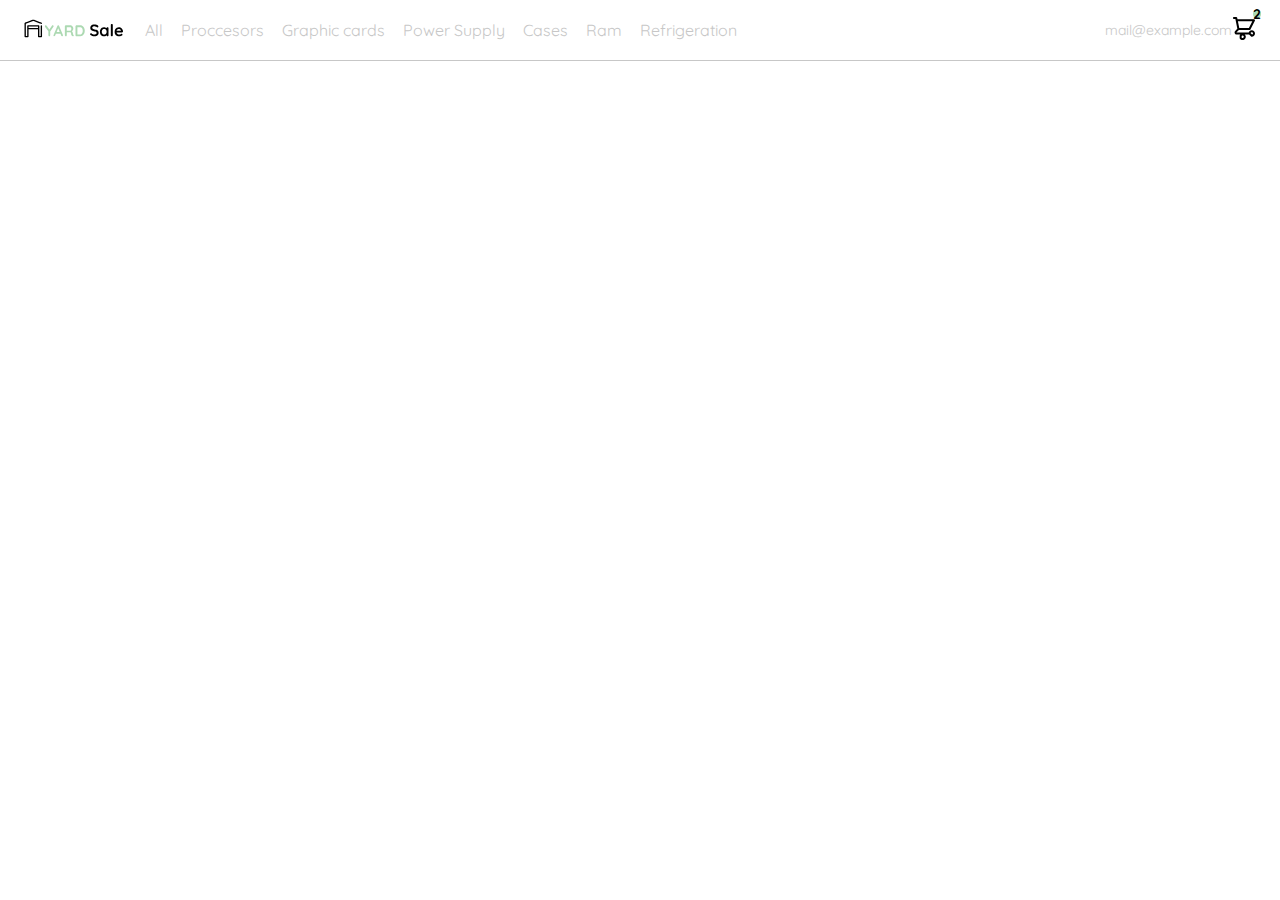
==== index.html @ 6ddd1dcb "primer commit del proyecto con el navbar y el menu desktop desplegable fusionados." ====
<!DOCTYPE html>
<html lang="en">
<head>
    <meta charset="UTF-8">
    <meta http-equiv="X-UA-Compatible" content="IE=edge">
    <meta name="viewport" content="width=device-width, initial-scale=1.0">
    <link rel="preconnect" href="https://fonts.googleapis.com">
    <link rel="preconnect" href="https://fonts.gstatic.com" crossorigin>

    <link href="https://fonts.googleapis.com/css2?family=Quicksand:wght@300;500;700&display=swap" rel="stylesheet">
    <link rel="preconnect" href="https://fonts.googleapis.com">
    <link rel="preconnect" href="https://fonts.gstatic.com" crossorigin>
    <link href="https://fonts.googleapis.com/css2?family=Quicksand:wght@300;500;700&display=swap" rel="stylesheet"> 
    <title>YardSale: tienda online de productos de computación</title>
    <link rel="stylesheet" href="styles.css">
</head>
<body>
    <nav>
        <img src="icons/icon_menu.svg" alt="" class="menu">
        
        <div class="navbar-left">
            <img src="logos/logo_yard_sale.svg" alt="logo" class="logo">
        <ul>
            <li>
                <a href="/">All</a>
            </li>
            <li>
                <a href="/">Proccesors</a>
            </li>
            <li>
                <a href="/">Graphic cards</a>
            </li>
            <li>
                <a href="/">Power Supply</a>
            </li>
            <li>
                <a href="/">Cases</a>
            </li>
            <li>
                <a href="/">Ram</a>
            </li>
            <li>
                <a href="/">Refrigeration</a>
            </li>
        </ul>
        </div>

        <div class="navbar-right">
            <ul>
                <li class="navbar-email">mail@example.com</li>
                <li class="navbar-shopping-cart">
                    <img src="icons/icon_shopping_cart.svg" alt="shopping-cart">
                    <div>2</div>
                </li>

            </ul>
        </div>
        
        <div class="desktop-menu inactive">
            <ul>
                <li>
                    <a href="/" class="title">My orders</a>
                </li>
    
                <li>
                    <a href="/">My account</a>
                </li>
    
                <li>
                    <a href="/" class="title">Sign out</a>
                </li>
            </ul>
        </div>
    </nav>
    <script src="main.js"></script>
</body>
</html>
---- styles.css ----
:root{
    --very-light-pink: #C7C7C7;
    --text-input-field:#F7F7F7;
    --hospital-green:#ACD9B2;
    --white:#FFFFFF;
    --black:#000000;
    --smallfont:14px;
    --mediumfont:16px;
    --largefont:18px;
}


body{
    margin: 0;
    font-family: 'Quicksand', sans-serif;
}
.menu{
    display: none;
}
.logo{
    width: 100px;
}
.navbar-left ul, .navbar-right ul{
    list-style: none;
    padding: 0;
    margin: 0;
    display: flex;
    align-items: center;
    height: 60px;
}
nav{
    display: flex;
    justify-content: space-between;
    padding: 0 24px;
    border-bottom: 1px solid var(--very-light-pink);
}
.navbar-left{
    display: flex;
}
.navbar-left ul{
    margin-left: 12px;
}
.navbar-left ul li a, .navbar-right ul li a{
    text-decoration: none;
    color: var(--very-light-pink);
    border: 1px solid var(--white);
    padding: 8px;
    border-radius: 8px;
}
.navbar-left ul li a:hover, .navbar-right ul li a:hover{
    text-decoration: none;
    color: var(--very-light-pink);
    border: 1px solid var(--hospital-green);
    color: var(--hospital-green);
}
.navbar-email{
    color: var(--very-light-pink);
    font-size: var(--smallfont);
    cursor: pointer;
}
.navbar-shopping-cart{
    position: relative;
}
.navbar-shopping-cart div{
    width: 8px;
    height: 8px;
    background-color: var(--hospital-green);
    border-radius: 50%;
    font-size: var(--smallfont);
    font-weight: bold;
    position: absolute;
    top: -6px;
    right: -5px;
    display: flex;
    justify-content: center;
    align-items: center;
}


.inactive{
    display: none;
}

.desktop-menu{
    position: absolute;
    top: 60px;
    right: 40px;
    background: var(--white);
    width: 100px;
    height: auto;
    border: 1px solid var(--very-light-pink);
    border-radius: 6px;
    padding: 20px 20px 0px 20px;
    }
.desktop-menu ul{
    list-style: none;
    padding: 0;
    margin: 0;
}
.desktop-menu ul li{
    text-align: end;
    
}
.desktop-menu ul li:nth-child(1){
    font-weight: bold;   
}
.desktop-menu ul li:nth-child(2){
    font-weight: bold;   
}
.desktop-menu ul li:last-child{
    padding-top: 20px;
    border-top: 1px solid var(--very-light-pink);
}
.desktop-menu ul li:last-child a{
    color: var(--hospital-green);
    font-size: var(--smallfont);
}
.desktop-menu ul li a{
    color: var(--black);
    text-decoration: none;
    margin-bottom: 20px;
    display: inline-block;
}


@media (max-width:640px){
    .menu{
        display: block;
    }
    .navbar-left ul{
        display: none;
    }
    .navbar-email{
        display: none;
    }
}
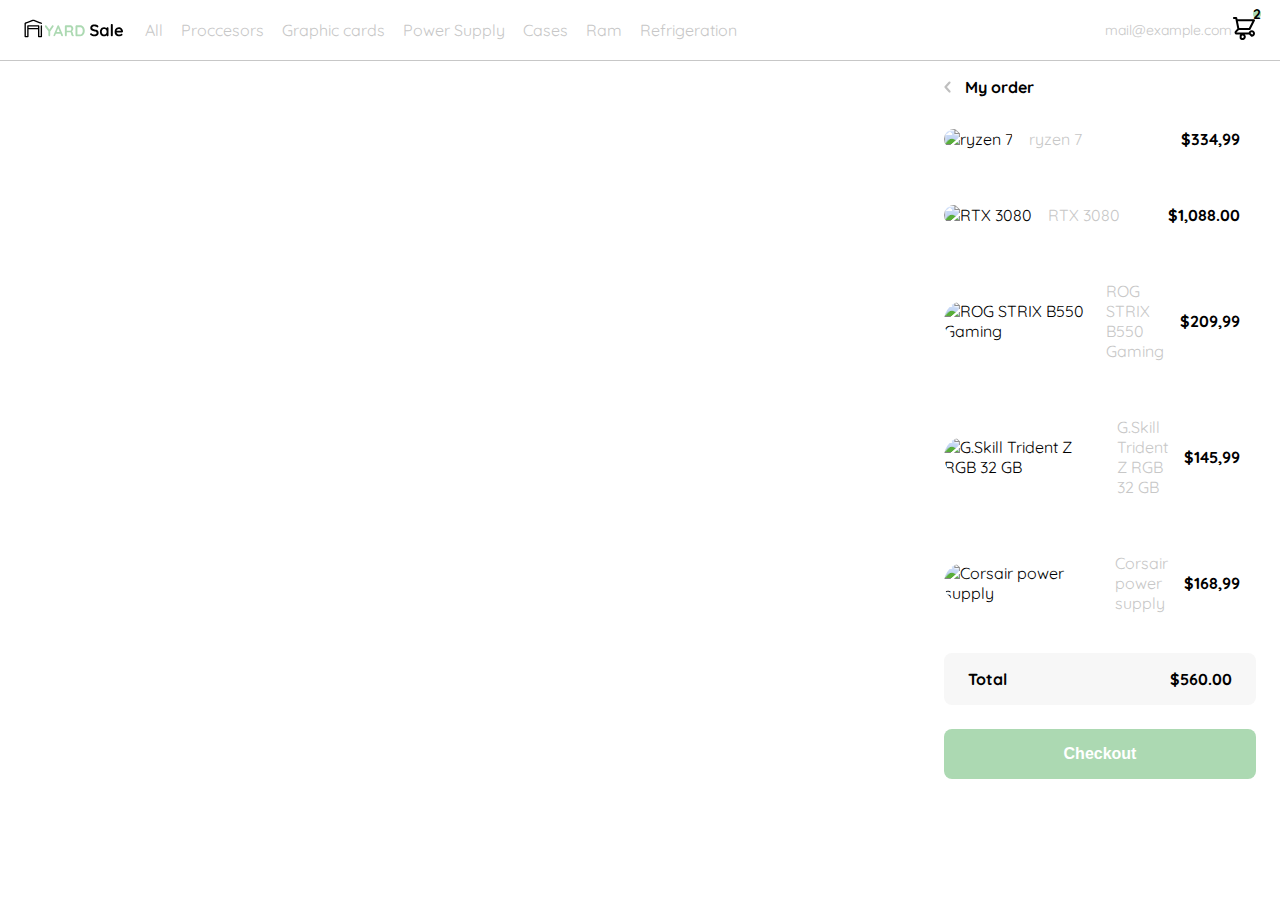
==== commit dd1ac4f0: "Tercer commit que incluye el menú de categorías y el menu del carrito de compras funcionando correct" ====
--- a/index.html
+++ b/index.html
@@ -1,5 +1,6 @@
 <!DOCTYPE html>
 <html lang="en">
+
 <head>
     <meta charset="UTF-8">
     <meta http-equiv="X-UA-Compatible" content="IE=edge">
@@ -10,39 +11,91 @@
     <link href="https://fonts.googleapis.com/css2?family=Quicksand:wght@300;500;700&display=swap" rel="stylesheet">
     <link rel="preconnect" href="https://fonts.googleapis.com">
     <link rel="preconnect" href="https://fonts.gstatic.com" crossorigin>
-    <link href="https://fonts.googleapis.com/css2?family=Quicksand:wght@300;500;700&display=swap" rel="stylesheet"> 
+    <link href="https://fonts.googleapis.com/css2?family=Quicksand:wght@300;500;700&display=swap" rel="stylesheet">
     <title>YardSale: tienda online de productos de computación</title>
     <link rel="stylesheet" href="styles.css">
 </head>
+
 <body>
     <nav>
         <img src="icons/icon_menu.svg" alt="" class="menu">
-        
+        <div class="mobile-menu containerInactive">
+            <ul>
+                <li>
+                    <a class="tituloCategoria" href="/">CATEGORIES</a>
+                </li>
+                <li>
+                    <a href="/">Proccessors</a>
+                </li>
+                <li>
+                    <a href="/">Pc Power Supply</a>
+                </li>
+                <li>
+                    <a href="/">Graphic Cards</a>
+                </li>
+                <li>
+                    <a href="/">Liquid Refrigeration</a>
+                </li>
+                <li>
+                    <a href="/">PC Cases</a>
+                </li>
+                <li>
+                    <a href="/">RAM Memory</a>
+                </li>
+                <li>
+                    <a href="/">SSD</a>
+                </li>
+                <li>
+                    <a href="/">HDD</a>
+                </li>
+
+            </ul>
+
+            <ul>
+                <li>
+                    <a href="/">My orders</a>
+                </li>
+                <li>
+                    <a href="/">My account</a>
+                </li>
+            </ul>
+
+            <ul>
+                <li>
+                    <a href="" class="email">mail@example.com</a>
+                </li>
+                <li>
+                    <a href="" class="sign-out">Sign out</a>
+                </li>
+            </ul>
+        </div>
+
+
         <div class="navbar-left">
             <img src="logos/logo_yard_sale.svg" alt="logo" class="logo">
-        <ul>
-            <li>
-                <a href="/">All</a>
-            </li>
-            <li>
-                <a href="/">Proccesors</a>
-            </li>
-            <li>
-                <a href="/">Graphic cards</a>
-            </li>
-            <li>
-                <a href="/">Power Supply</a>
-            </li>
-            <li>
-                <a href="/">Cases</a>
-            </li>
-            <li>
-                <a href="/">Ram</a>
-            </li>
-            <li>
-                <a href="/">Refrigeration</a>
-            </li>
-        </ul>
+            <ul>
+                <li>
+                    <a href="/">All</a>
+                </li>
+                <li>
+                    <a href="/">Proccesors</a>
+                </li>
+                <li>
+                    <a href="/">Graphic cards</a>
+                </li>
+                <li>
+                    <a href="/">Power Supply</a>
+                </li>
+                <li>
+                    <a href="/">Cases</a>
+                </li>
+                <li>
+                    <a href="/">Ram</a>
+                </li>
+                <li>
+                    <a href="/">Refrigeration</a>
+                </li>
+            </ul>
         </div>
 
         <div class="navbar-right">
@@ -55,23 +108,93 @@
 
             </ul>
         </div>
-        
+
         <div class="desktop-menu inactive">
             <ul>
                 <li>
                     <a href="/" class="title">My orders</a>
                 </li>
-    
+
                 <li>
                     <a href="/">My account</a>
                 </li>
-    
+
                 <li>
                     <a href="/" class="title">Sign out</a>
                 </li>
             </ul>
         </div>
     </nav>
+
+    <aside class="product-detail">
+        <div class="title-container">
+            <img src="./icons/flechita.svg" alt="arrow">
+            <p class="title">My order</p>
+        </div>
+
+        <div class="my-order-content">
+            <div class="shopping-cart">
+                <figure>
+                    <img src="https://m.media-amazon.com/images/I/61DYLoyNRWL._AC_SX679_.jpg" alt="ryzen 7">
+                </figure>
+                <p>ryzen 7</p>
+                <p>$334,99</p>
+            </div>
+
+
+            <div class="shopping-cart">
+                <figure>
+                    <img src="https://m.media-amazon.com/images/I/81itlzbyzIL._AC_SX679_.jpg" alt="RTX 3080">
+                </figure>
+                <p>RTX 3080</p>
+                <p>$1,088.00</p>
+            </div>
+
+
+            <div class="shopping-cart">
+                <figure>
+                    <img src="https://m.media-amazon.com/images/I/81x069mwcbL._AC_SX679_.jpg"
+                        alt="ROG STRIX B550 Gaming">
+                </figure>
+                <p>ROG STRIX B550 Gaming</p>
+                <p>$209,99</p>
+            </div>
+
+
+            <div class="shopping-cart">
+                <figure>
+                    <img src="https://m.media-amazon.com/images/I/61l4EStxhnL._AC_SX679_PIbundle-2,TopRight,0,0_SH20_.jpg"
+                        alt="G.Skill Trident Z RGB 32 GB">
+                </figure>
+                <p>G.Skill Trident Z RGB 32 GB</p>
+                <p>$145,99</p>
+            </div>
+
+
+            <div class="shopping-cart">
+                <figure>
+                    <img src="https://m.media-amazon.com/images/I/710giQRHyQS._AC_SX679_.jpg"
+                        alt="Corsair power supply">
+                </figure>
+                <p>Corsair power supply</p>
+                <p>$168,99</p>
+            </div>
+
+            <div class="order">
+                <p>
+                    <span>Total</span>
+                </p>
+                <p>$560.00</p>
+            </div>
+
+            <button class="primary-button">
+                Checkout
+            </button>
+        </div>
+        </div>
+    </aside>
+
     <script src="main.js"></script>
 </body>
+
 </html>--- a/styles.css
+++ b/styles.css
@@ -1,26 +1,38 @@
-:root{
+/* Variables que se utilizan para decorar toda la página web */
+:root {
     --very-light-pink: #C7C7C7;
-    --text-input-field:#F7F7F7;
-    --hospital-green:#ACD9B2;
-    --white:#FFFFFF;
-    --black:#000000;
-    --smallfont:14px;
-    --mediumfont:16px;
-    --largefont:18px;
-}
-
-
-body{
+    --text-input-field: #F7F7F7;
+    --hospital-green: #ACD9B2;
+    --white: #FFFFFF;
+    --black: #000000;
+    --smallfont: 14px;
+    --mediumfont: 16px;
+    --largefont: 18px;
+}
+
+
+body {
     margin: 0;
     font-family: 'Quicksand', sans-serif;
 }
-.menu{
+
+
+/* por defecto para la versión desktop se elimina la visualización del icono
+de las líneas que despliega el menu de las categorias en mobile */
+.menu {
     display: none;
 }
-.logo{
+
+/* Se modifica el ancho del logo de YardSale de la página. */
+
+.logo {
     width: 100px;
 }
-.navbar-left ul, .navbar-right ul{
+
+/* Estilos aplicados sobre la listas de categorias */
+
+.navbar-left ul,
+.navbar-right ul {
     list-style: none;
     padding: 0;
     margin: 0;
@@ -28,40 +40,55 @@
     align-items: center;
     height: 60px;
 }
-nav{
+
+/* Estilos de la barra de navegación */
+nav {
     display: flex;
     justify-content: space-between;
     padding: 0 24px;
     border-bottom: 1px solid var(--very-light-pink);
 }
-.navbar-left{
-    display: flex;
-}
-.navbar-left ul{
+
+/* Estilo aplicado a la parte izquierda del menu en flex */
+.navbar-left {
+    display: flex;
+}
+
+/* Margen aplicado al navbar en su parte izquierda */
+.navbar-left ul {
     margin-left: 12px;
 }
-.navbar-left ul li a, .navbar-right ul li a{
+
+/* Estilos aplicados a cada una de las posibles categorias */
+
+.navbar-left ul li a,
+.navbar-right ul li a {
     text-decoration: none;
     color: var(--very-light-pink);
     border: 1px solid var(--white);
     padding: 8px;
     border-radius: 8px;
 }
-.navbar-left ul li a:hover, .navbar-right ul li a:hover{
+
+.navbar-left ul li a:hover,
+.navbar-right ul li a:hover {
     text-decoration: none;
     color: var(--very-light-pink);
     border: 1px solid var(--hospital-green);
     color: var(--hospital-green);
 }
-.navbar-email{
+
+.navbar-email {
     color: var(--very-light-pink);
     font-size: var(--smallfont);
     cursor: pointer;
 }
-.navbar-shopping-cart{
+
+.navbar-shopping-cart {
     position: relative;
 }
-.navbar-shopping-cart div{
+
+.navbar-shopping-cart div {
     width: 8px;
     height: 8px;
     background-color: var(--hospital-green);
@@ -77,11 +104,11 @@
 }
 
 
-.inactive{
+.inactive {
     display: none;
 }
 
-.desktop-menu{
+.desktop-menu {
     position: absolute;
     top: 60px;
     right: 40px;
@@ -91,46 +118,222 @@
     border: 1px solid var(--very-light-pink);
     border-radius: 6px;
     padding: 20px 20px 0px 20px;
-    }
-.desktop-menu ul{
+}
+
+.desktop-menu ul {
     list-style: none;
     padding: 0;
     margin: 0;
 }
-.desktop-menu ul li{
+
+.desktop-menu ul li {
     text-align: end;
-    
-}
-.desktop-menu ul li:nth-child(1){
-    font-weight: bold;   
-}
-.desktop-menu ul li:nth-child(2){
-    font-weight: bold;   
-}
-.desktop-menu ul li:last-child{
+
+}
+
+.desktop-menu ul li:nth-child(1) {
+    font-weight: bold;
+}
+
+.desktop-menu ul li:nth-child(2) {
+    font-weight: bold;
+}
+
+.desktop-menu ul li:last-child {
     padding-top: 20px;
     border-top: 1px solid var(--very-light-pink);
 }
-.desktop-menu ul li:last-child a{
+
+.desktop-menu ul li:last-child a {
     color: var(--hospital-green);
     font-size: var(--smallfont);
 }
-.desktop-menu ul li a{
+
+.desktop-menu ul li a {
     color: var(--black);
     text-decoration: none;
     margin-bottom: 20px;
     display: inline-block;
 }
 
-
-@media (max-width:640px){
-    .menu{
+.containerInactive {
+    display: none;
+}
+
+.mobile-menu {
+    background: var(--white);
+    position: absolute;
+    top: 50px;
+    padding-left: 0px;
+    padding-right: 10px
+}
+
+.mobile-menu ul {
+
+    list-style: none;
+    padding: 0;
+    margin: 24px 0 0;
+}
+
+.mobile-menu ul:nth-child(1) {
+    border-bottom: 1px solid var(--very-light-pink);
+}
+
+.mobile-menu ul li {
+    margin-bottom: 24px;
+}
+
+.mobile-menu a {
+    text-decoration: none;
+    color: var(--black);
+    font-weight: bold;
+
+}
+
+.tituloCategoria {
+    color: red !important;
+}
+
+.mobile-menu .email {
+    font-size: var(--smallfont);
+    font-weight: 300;
+
+}
+
+.sign-out {
+    color: var(--hospital-green) !important;
+    font-size: var(--smallfont);
+}
+
+.mobile-menu ul:nth-child(2) {
+    margin-bottom: 50px;
+}
+
+.mobile-menu ul:nth-child(3) li:nth-child(1) {
+    margin-bottom: 0px;
+}
+
+/* Aside (product detail) */
+
+.product-detail {
+    background: var(--white);
+    width: 360px;
+    box-sizing: border-box;
+    position: absolute;
+    right: 0;
+    padding-top: 0px;
+    padding-bottom: 30px;
+    padding-left: 24px;
+    padding-right: 24px;
+}
+
+.title-container {
+    display: flex;
+}
+
+.title-container img {
+    transform: rotate(180deg);
+    margin-right: 14px;
+}
+
+.title {
+    font-size: var(--lg);
+    font-weight: bold;
+}
+
+.order {
+    display: grid;
+    grid-template-columns: auto 1fr;
+    gap: 16px;
+    align-items: center;
+    background-color: var(--text-input-field);
+    margin-bottom: 24px;
+    border-radius: 8px;
+    padding: 0 24px;
+}
+
+.order p:nth-child(1) {
+    display: flex;
+    flex-direction: column;
+}
+
+.order p span:nth-child(1) {
+    font-size: var(--md);
+    font-weight: bold;
+}
+
+.order p:nth-child(2) {
+    text-align: end;
+    font-weight: bold;
+}
+
+.shopping-cart {
+    display: grid;
+    grid-template-columns: auto 1fr auto auto;
+    gap: 16px;
+    margin-bottom: 24px;
+    align-items: center;
+}
+
+.shopping-cart figure {
+    margin: 0;
+}
+
+.shopping-cart figure img {
+    width: 70px;
+    height: 70px;
+    border-radius: 20px;
+    object-fit: cover;
+}
+
+.shopping-cart p:nth-child(2) {
+    color: var(--very-light-pink);
+}
+
+.shopping-cart p:nth-child(3) {
+    font-size: var(--md);
+    font-weight: bold;
+}
+
+.primary-button {
+    background-color: var(--hospital-green);
+    border-radius: 8px;
+    border: none;
+    color: var(--white);
+    width: 100%;
+    cursor: pointer;
+    font-size: var(--md);
+    font-weight: bold;
+    height: 50px;
+}
+
+@media (max-width: 640px) {
+    .product-detail {
+        width: 100%;
+    }
+}
+
+@media (max-width:793px) {
+    .menu {
         display: block;
     }
-    .navbar-left ul{
+
+    .navbar-left ul {
         display: none;
     }
-    .navbar-email{
+
+    .navbar-email {
         display: none;
     }
+
+    .desktop-menu {
+        display: none;
+    }
+
+}
+
+@media (min-width:794px) {
+    .mobile-menu {
+        display: none;
+    }
 }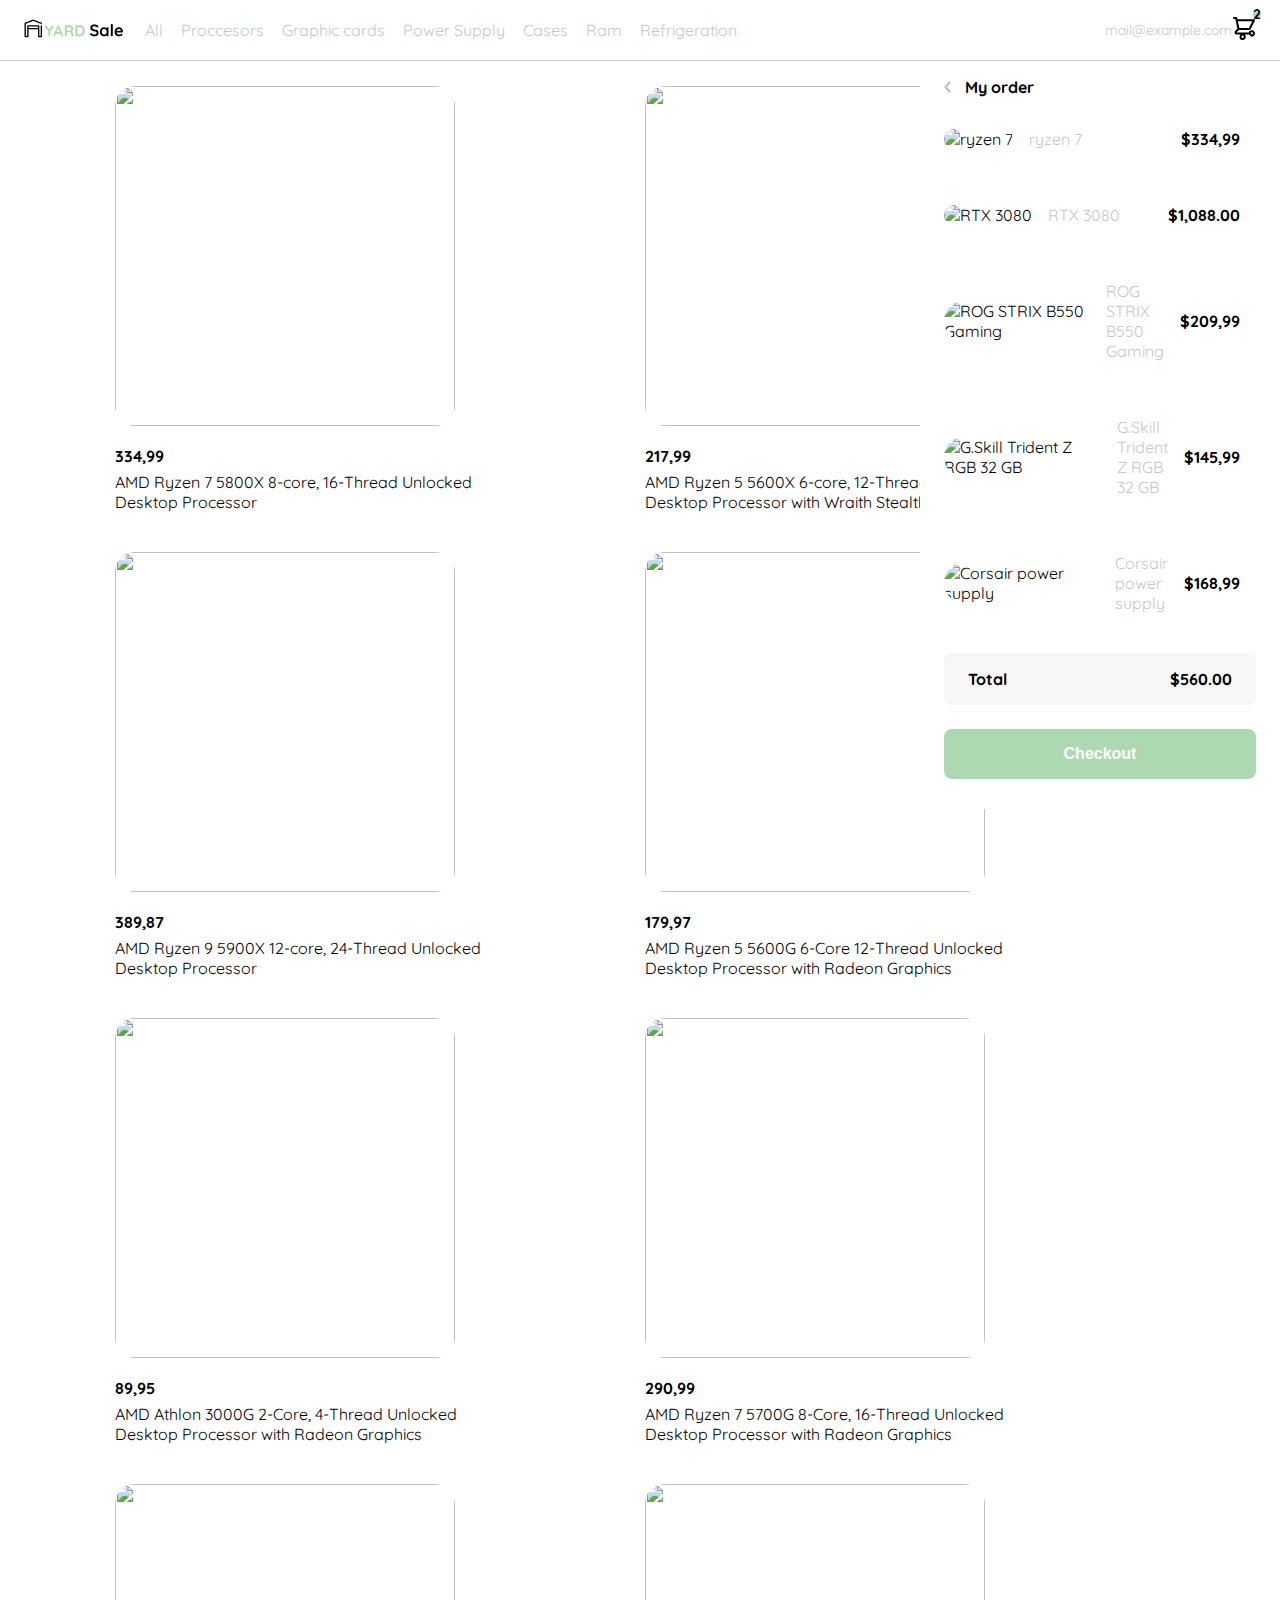
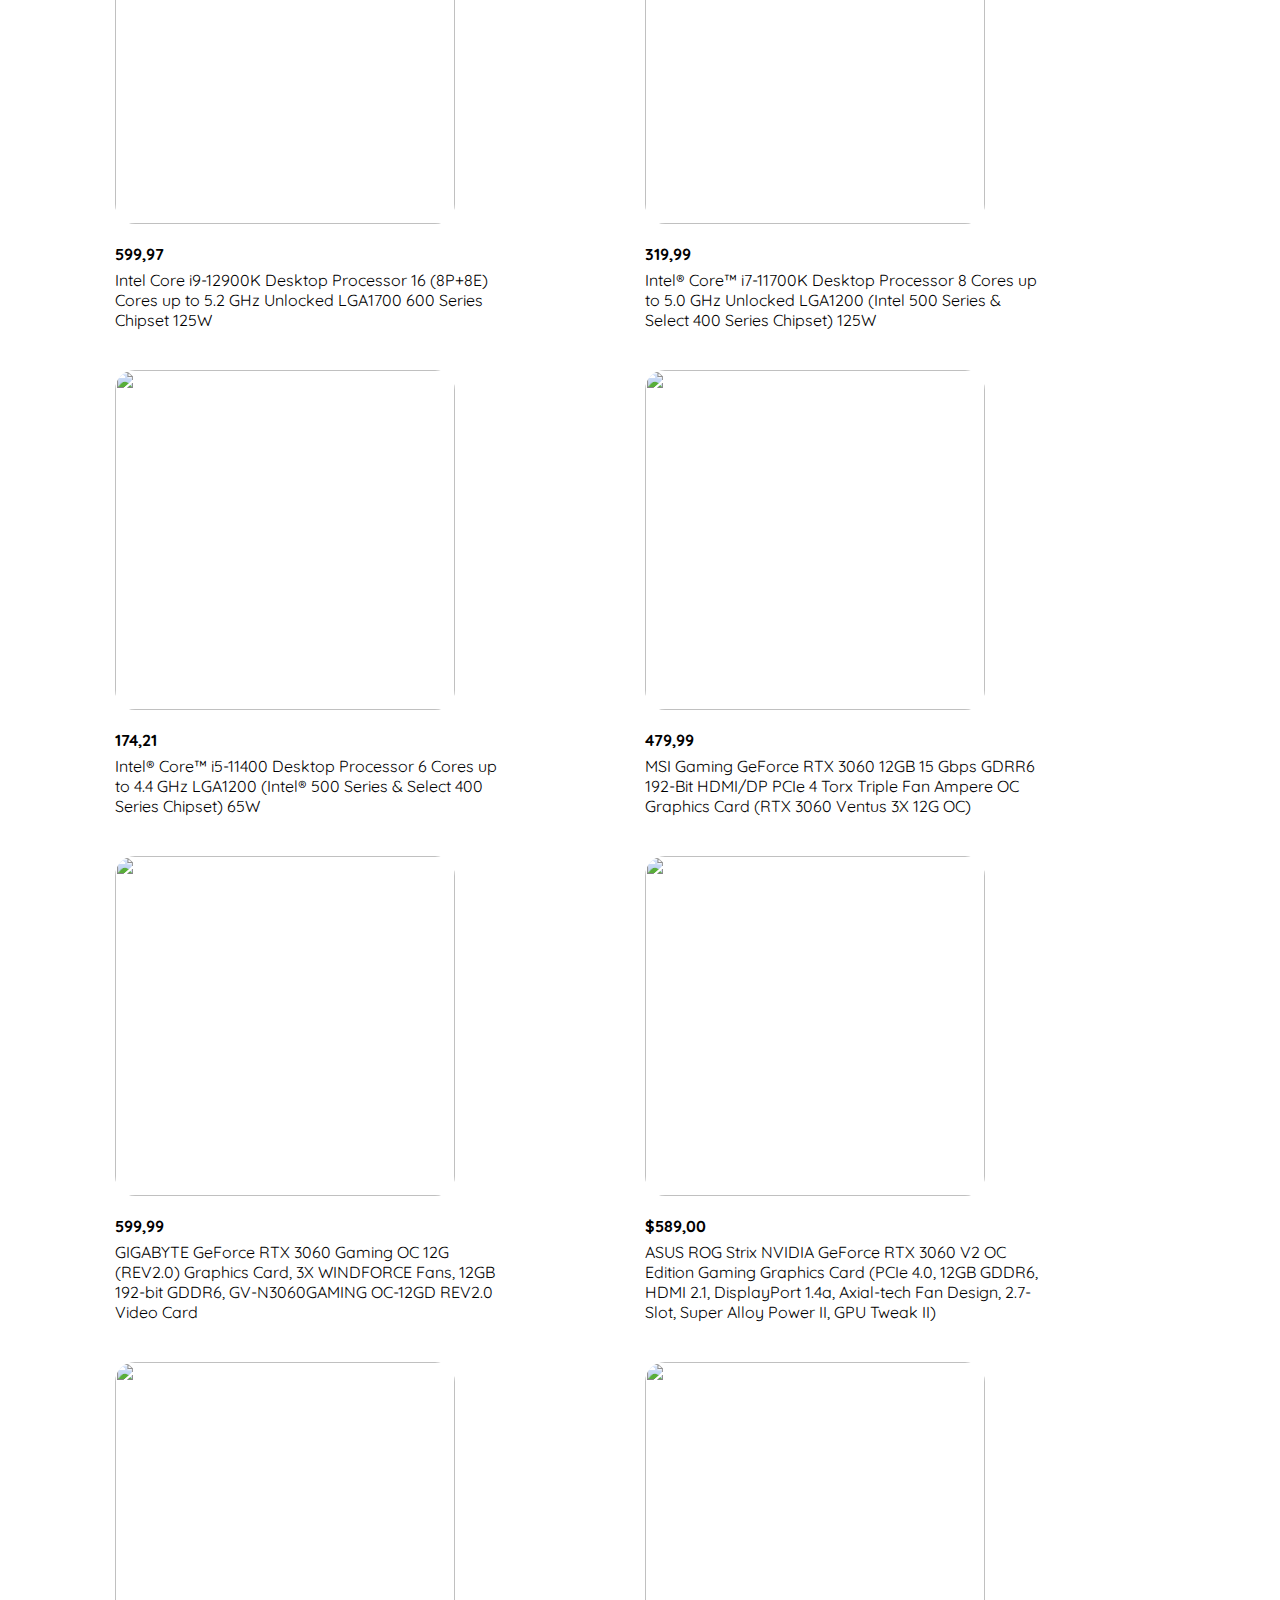
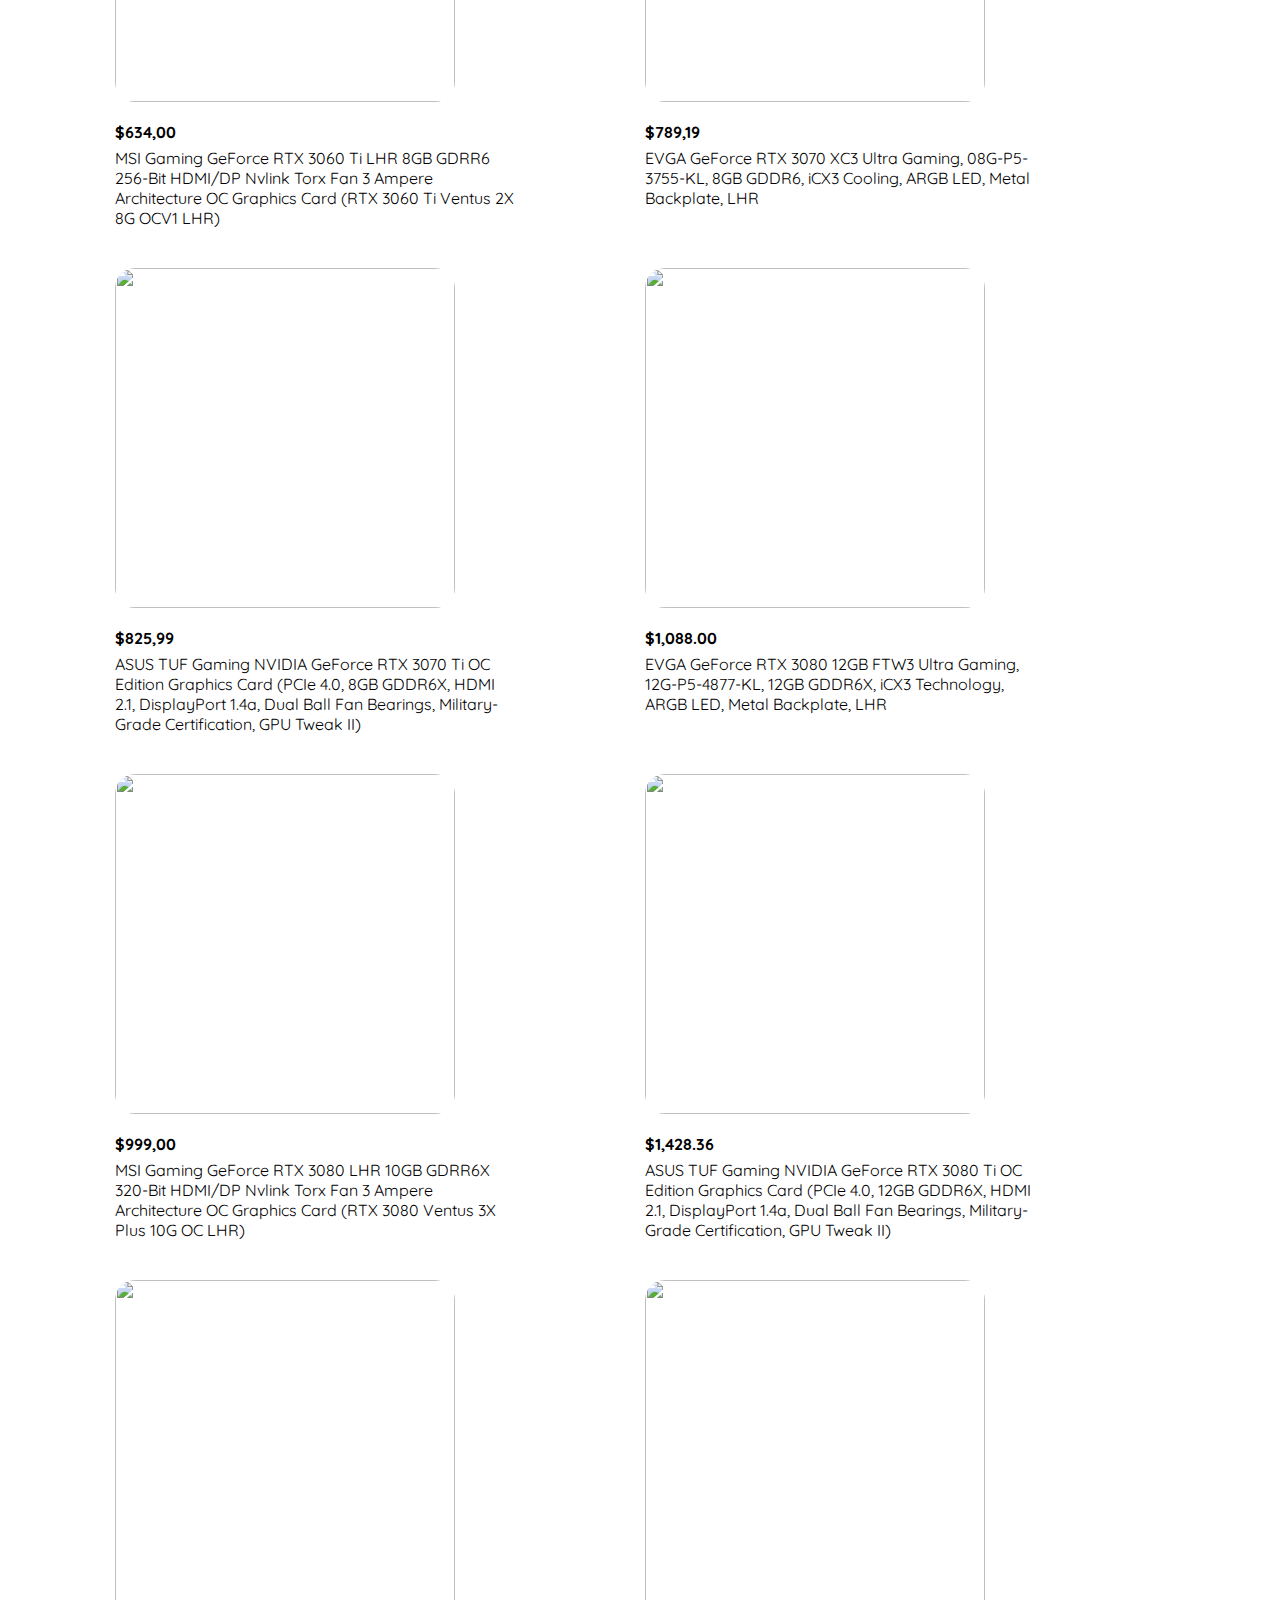
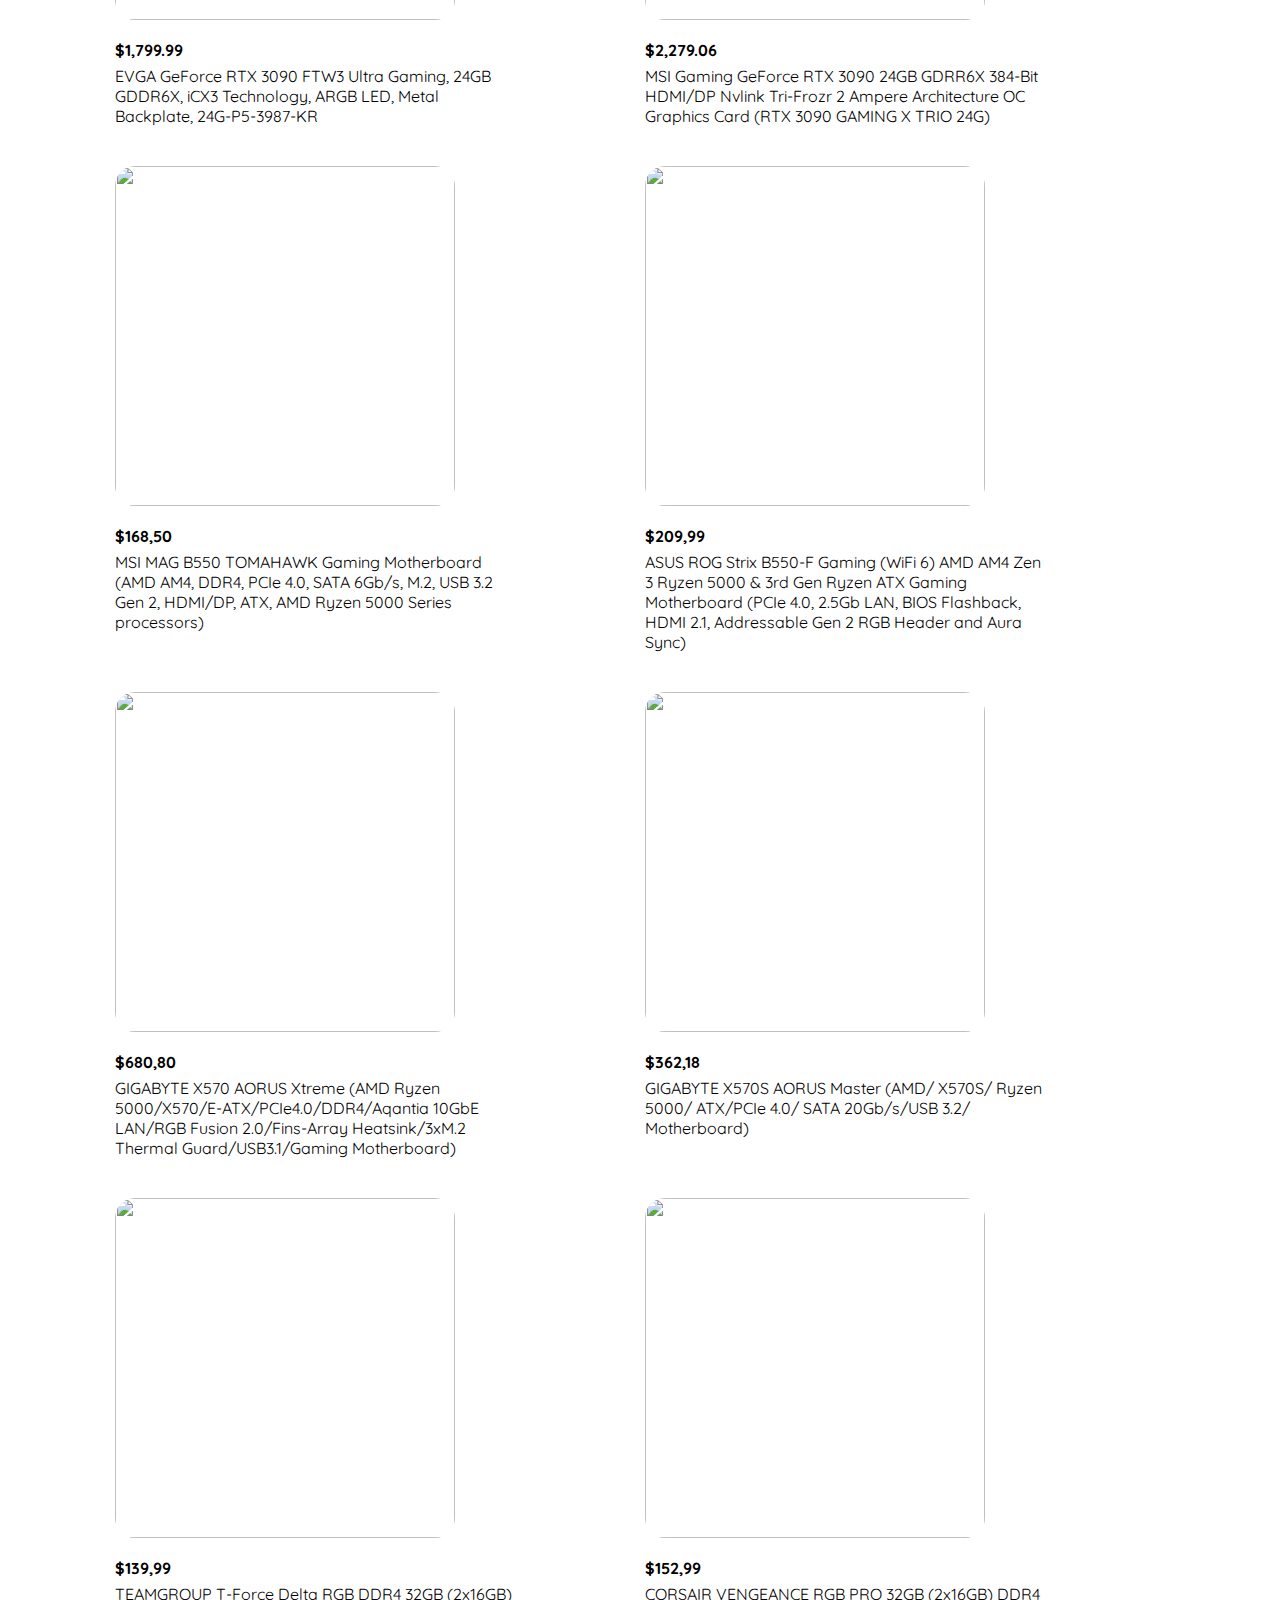
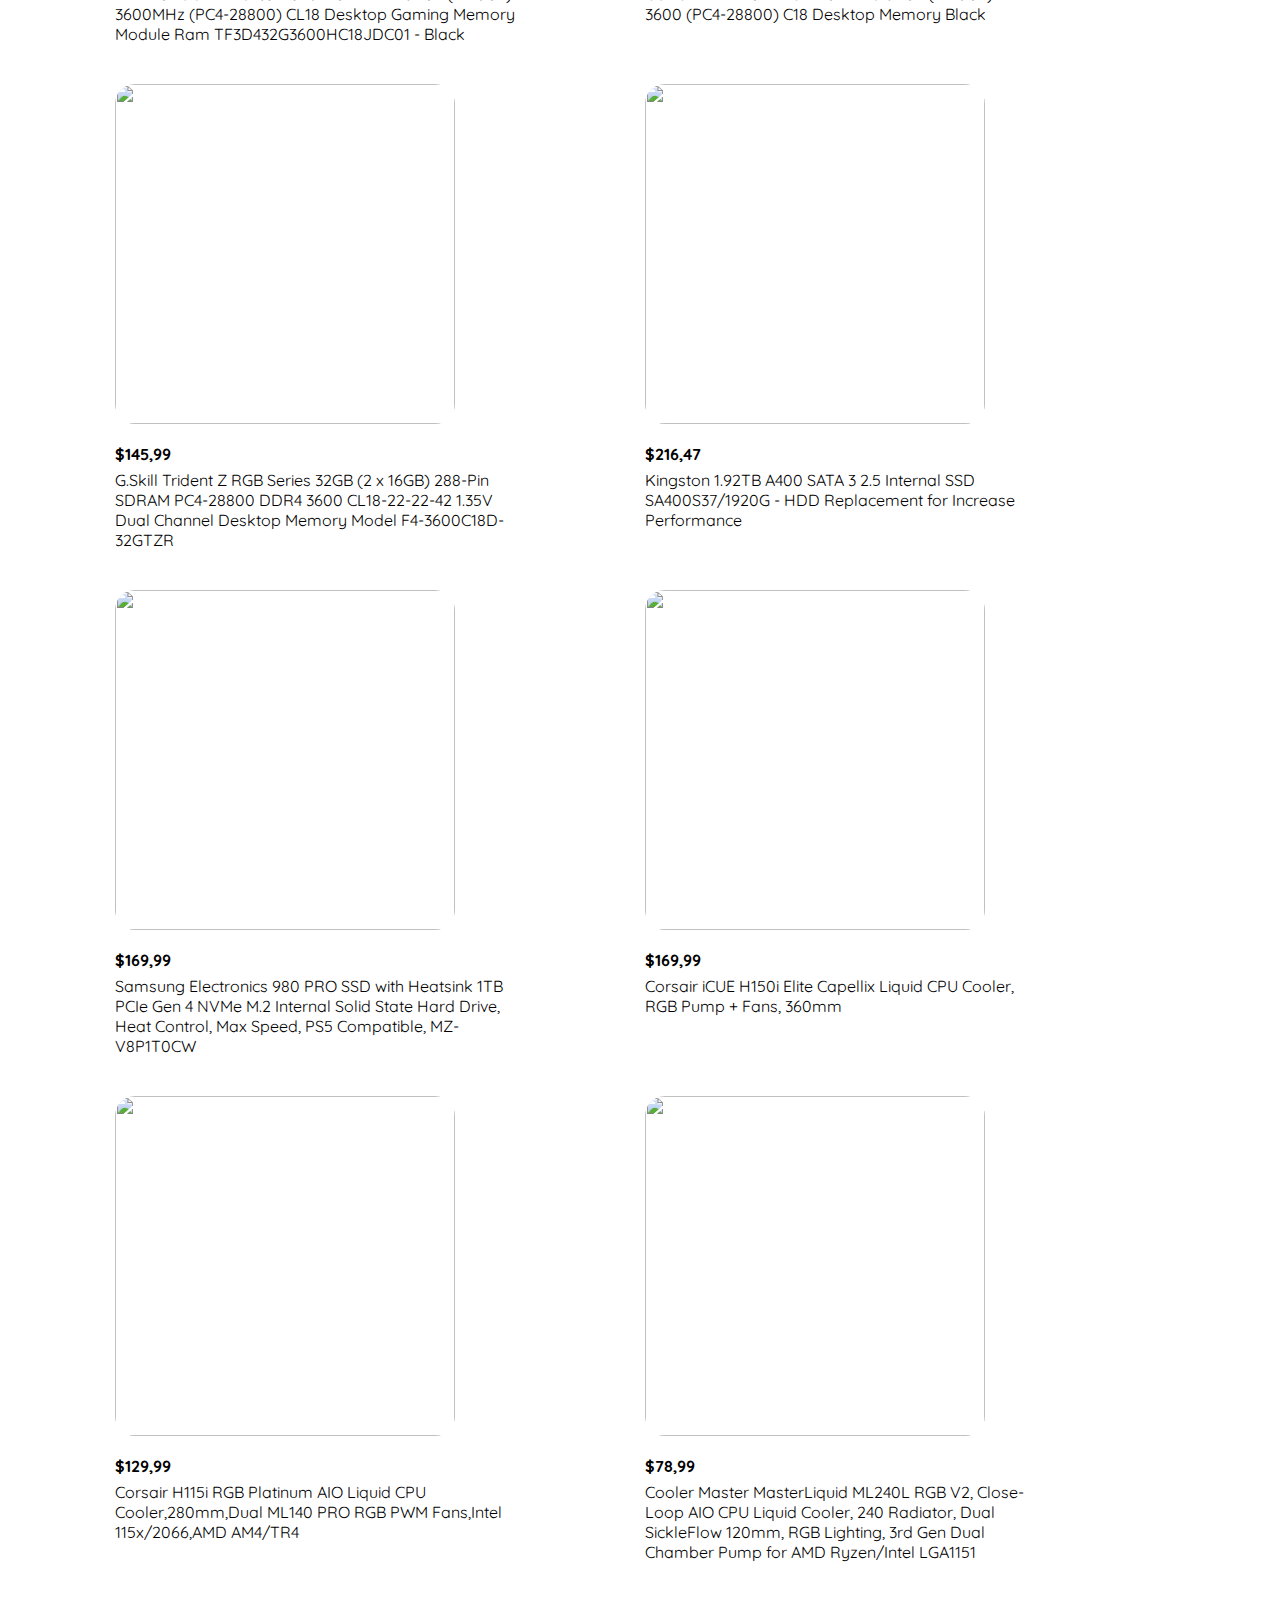
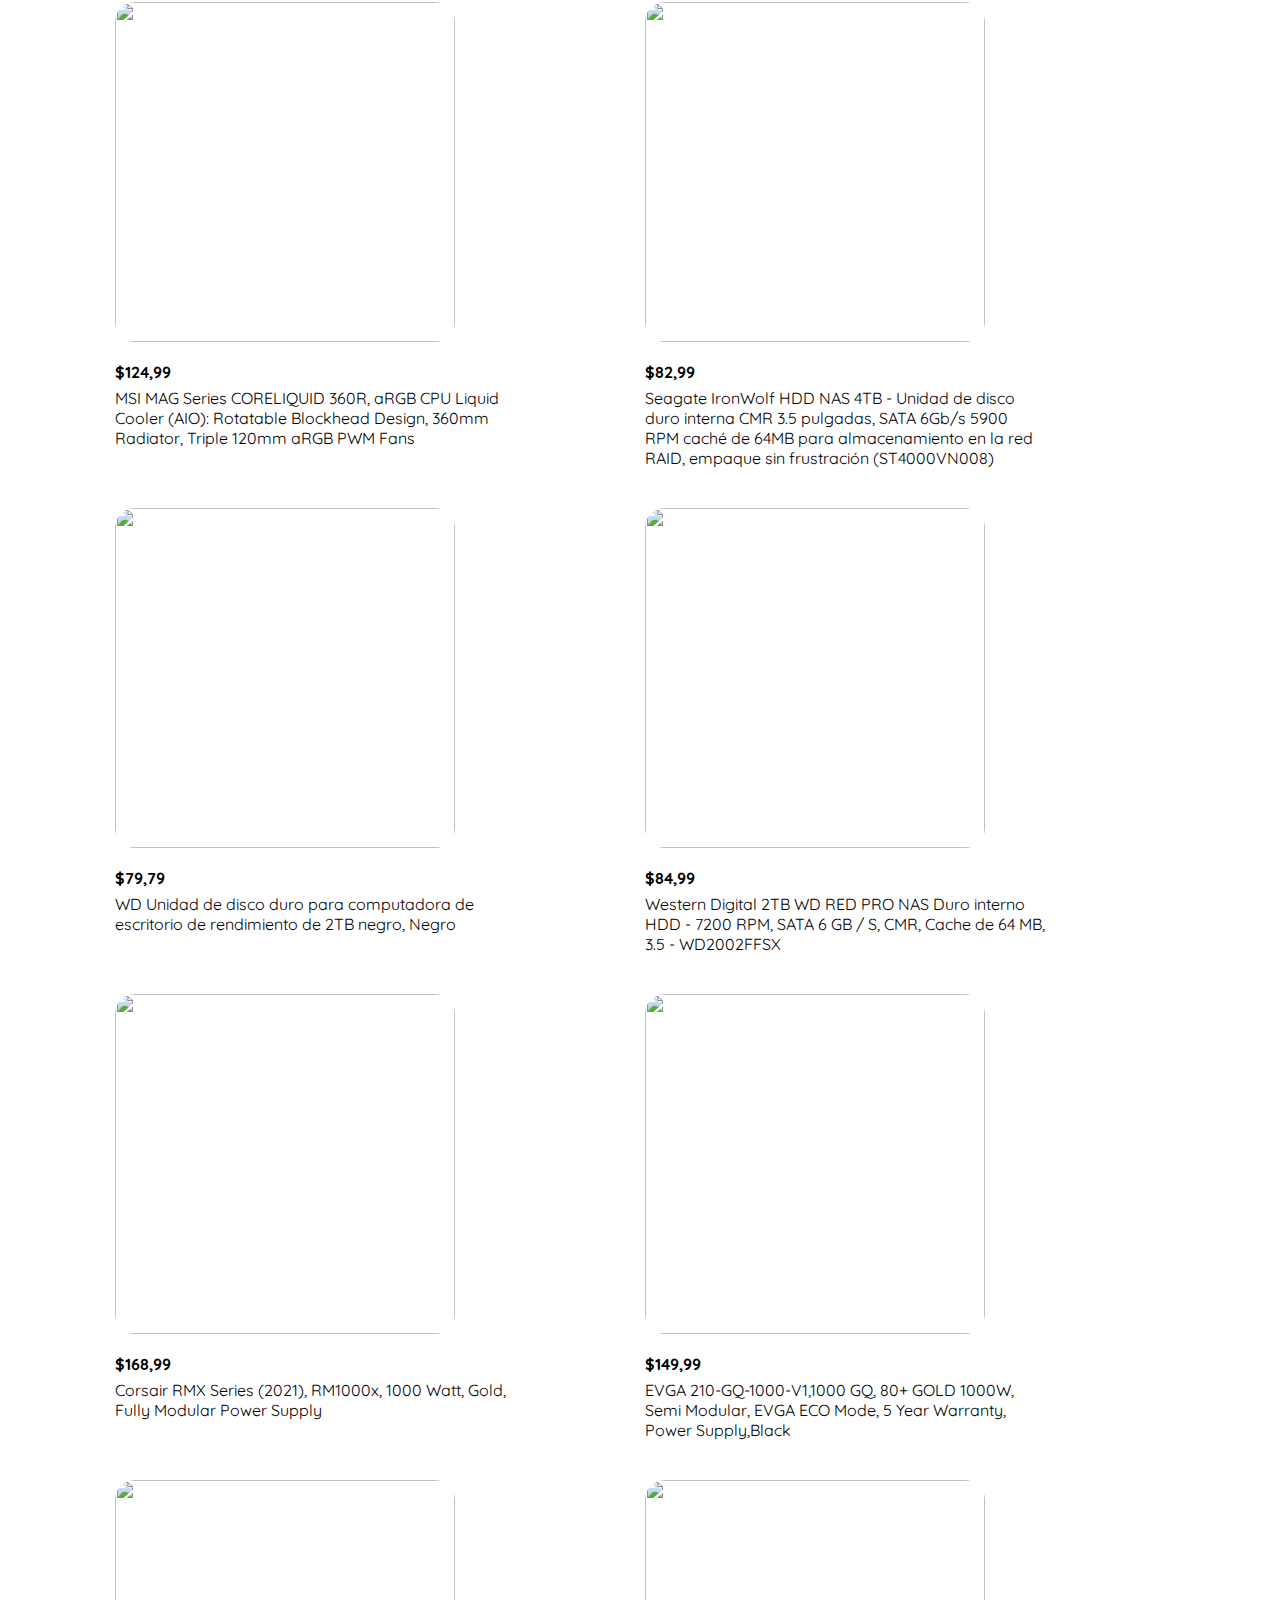
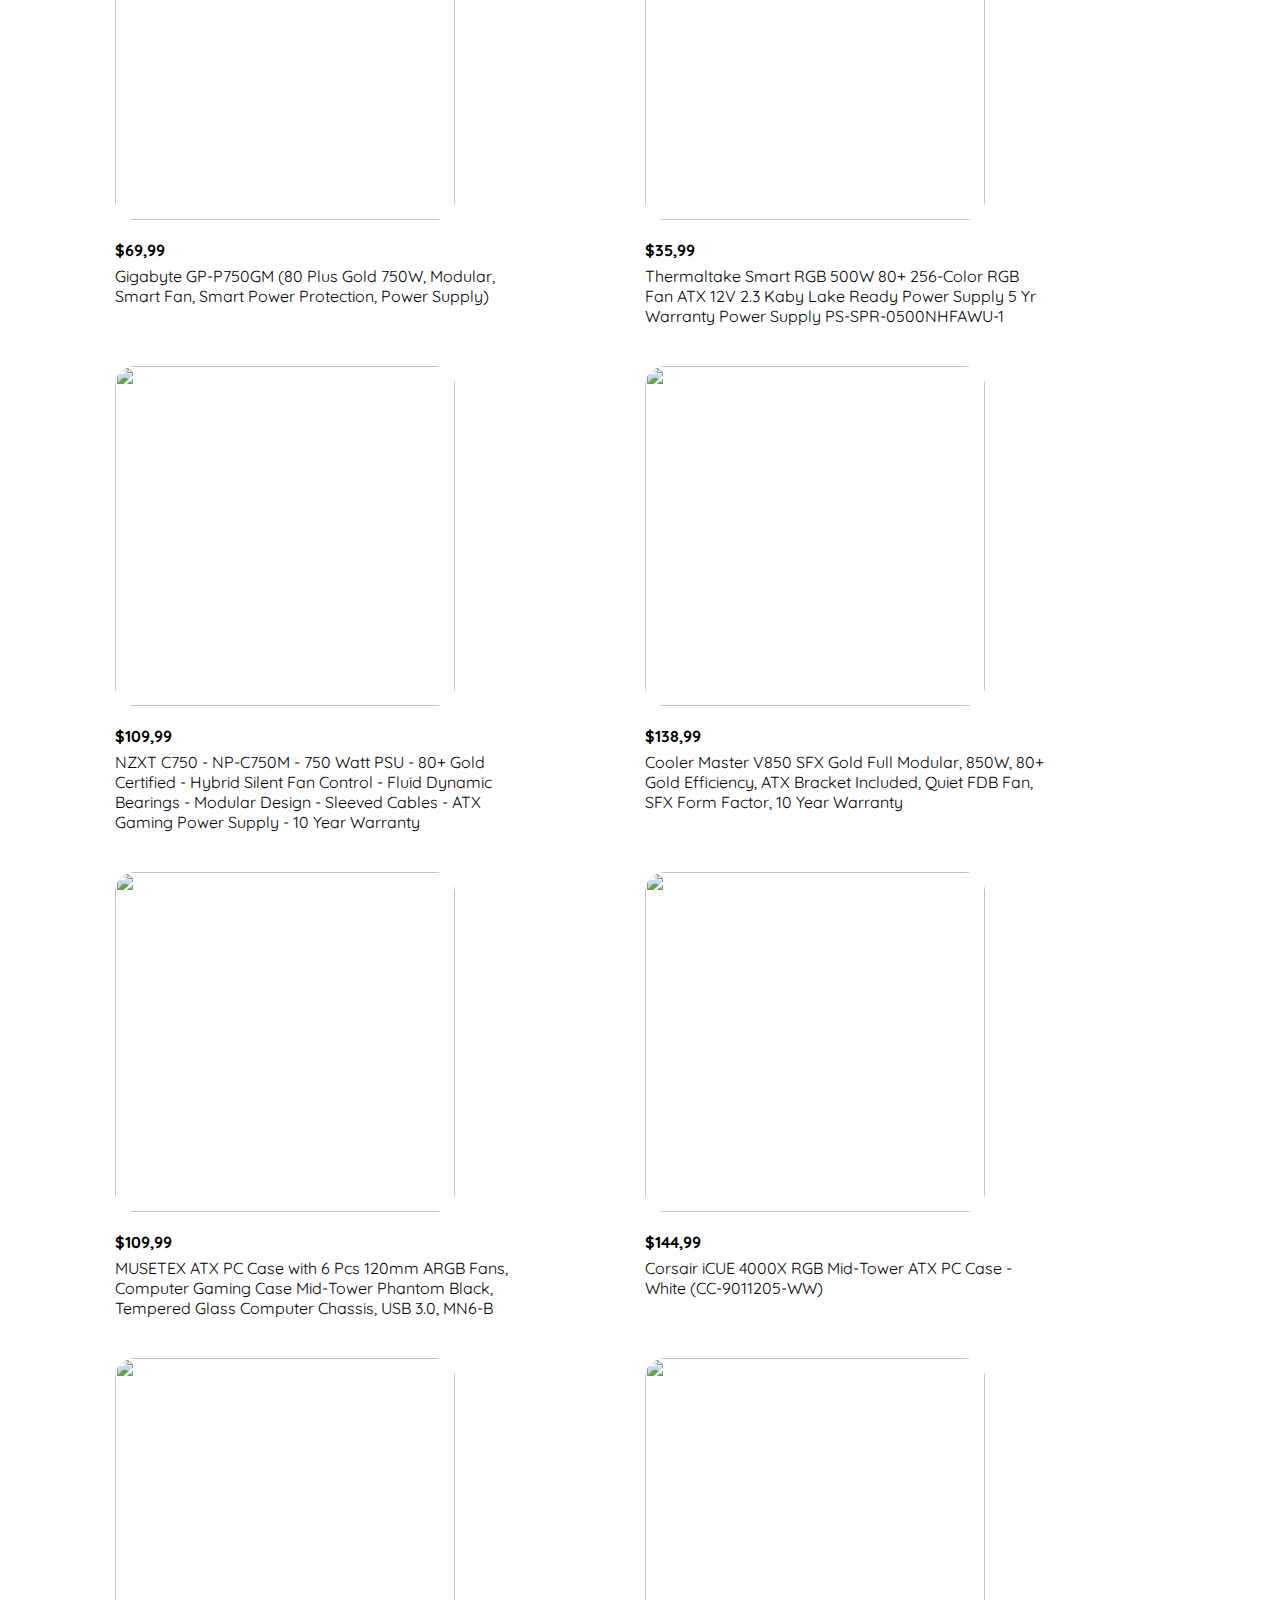
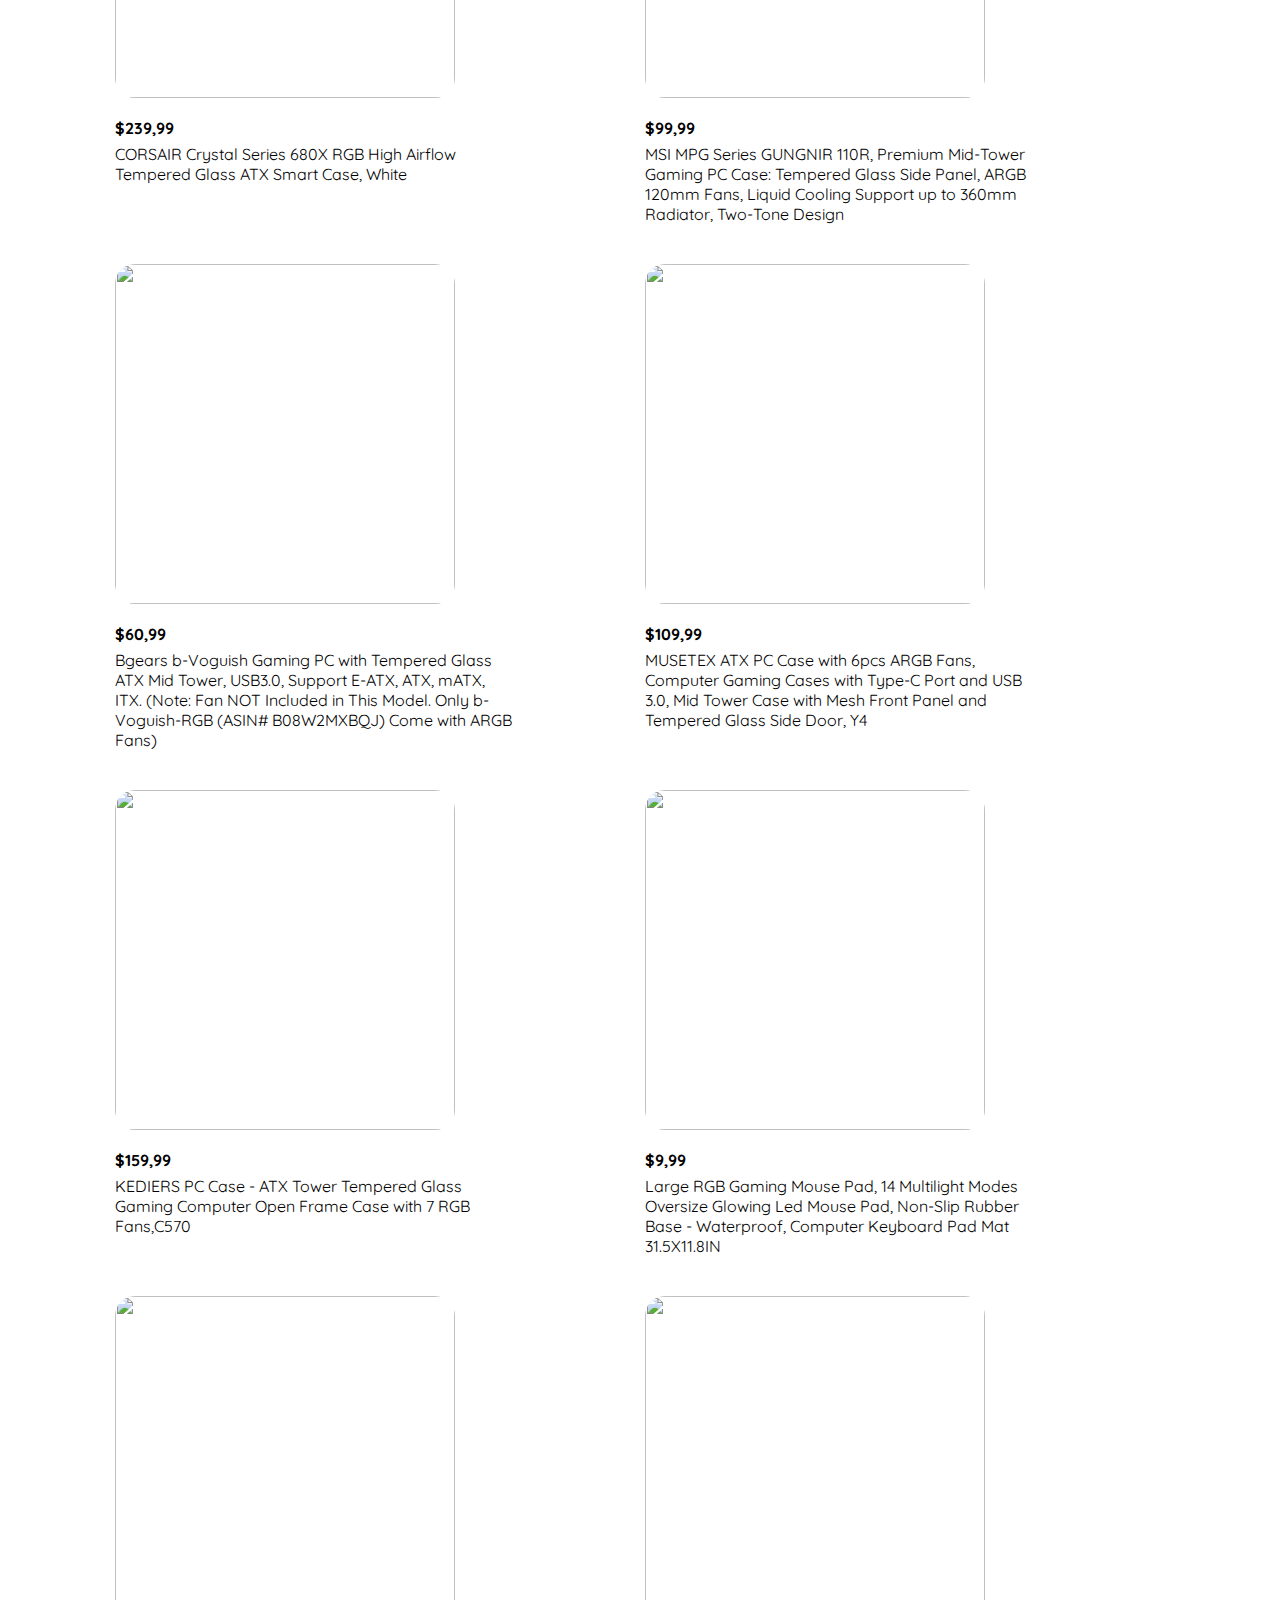
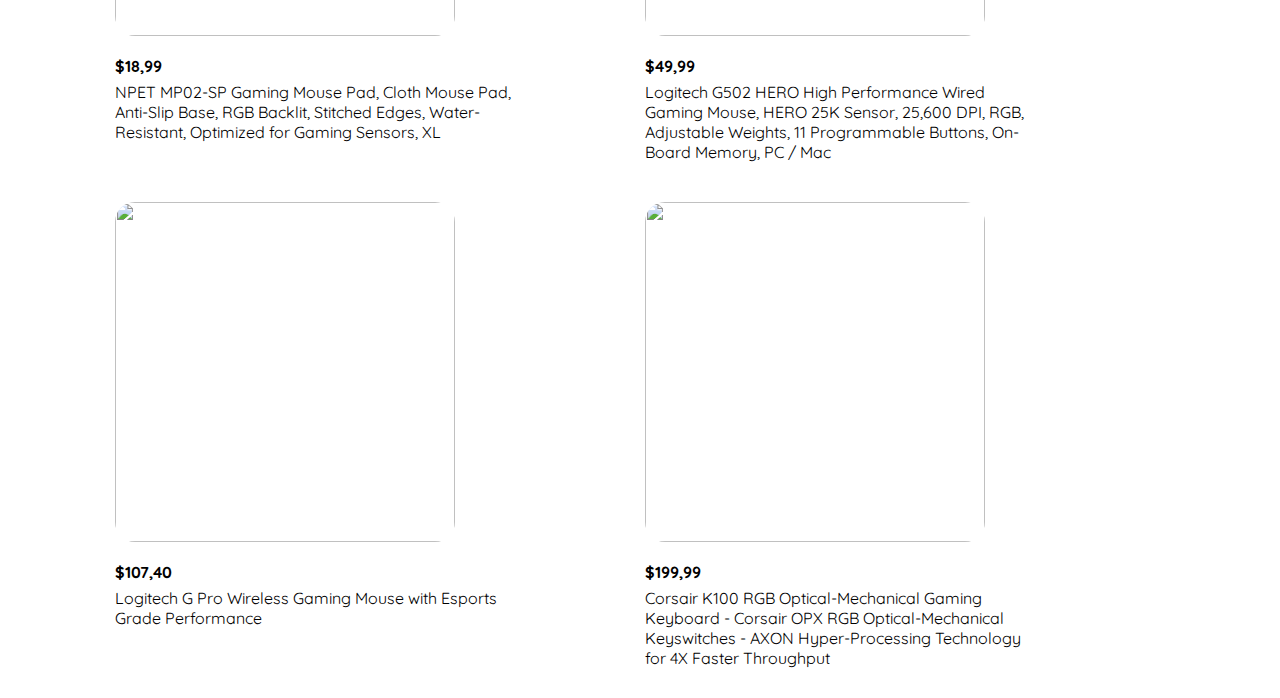
==== commit 5b52575b: "Cuarto commit que incluye la creación dinámica de los productos." ====
--- a/index.html
+++ b/index.html
@@ -194,6 +194,16 @@
         </div>
     </aside>
 
+
+
+    <section class="main-container">
+        <div class="cards-container">
+
+
+        </div>
+    </section>
+
+
     <script src="main.js"></script>
 </body>
 
--- a/styles.css
+++ b/styles.css
@@ -86,6 +86,7 @@
 
 .navbar-shopping-cart {
     position: relative;
+    cursor:pointer;
 }
 
 .navbar-shopping-cart div {
@@ -161,11 +162,14 @@
 }
 
 .mobile-menu {
+    height: 850px;
+    margin-left: -20px;
     background: var(--white);
     position: absolute;
     top: 50px;
     padding-left: 0px;
-    padding-right: 10px
+    padding-right: 240px
+    
 }
 
 .mobile-menu ul {
@@ -306,6 +310,65 @@
     font-weight: bold;
     height: 50px;
 }
+.cards-container{
+    display: grid;
+    grid-template-columns: repeat(auto-fill, 520px);
+    gap: 10px;
+    place-content: center;
+    padding-top: 25px;
+}
+.product-card{
+    width: 400px;
+}
+
+.product-card img{
+    width: 340px;
+    height: 340px;
+    border-radius: 20px;
+    object-fit: cover;
+}
+.product-info{
+    display: flex;
+    justify-content: space-between;
+    align-items: center;
+    
+}
+.product-info figure{
+    margin: 0;
+}
+.product-info figure img{
+    width: 40px;
+    height: 40px;
+}
+.product-info div p:nth-child(1){
+    font-weight: bolder;
+    font-size: var(--mediumfont);
+    margin-top: 16px;
+    margin-bottom: 4px;
+}
+.product-info div p:nth-child(2){
+    font-weight: normal;
+    font-size: var(--mediumfont);
+    margin-top: 6px;
+    margin-bottom: 30px;
+}
+@media(max-width:1070px){
+    .cards-container{
+    grid-template-columns: repeat(auto-fill, 160px);
+    gap: 35px;
+    padding-top: 25px;
+    
+}
+.product-card{
+    width: 160px;
+}
+
+.product-card img{
+    width: 160px;
+    height: 160px;
+
+}
+}
 
 @media (max-width: 640px) {
     .product-detail {
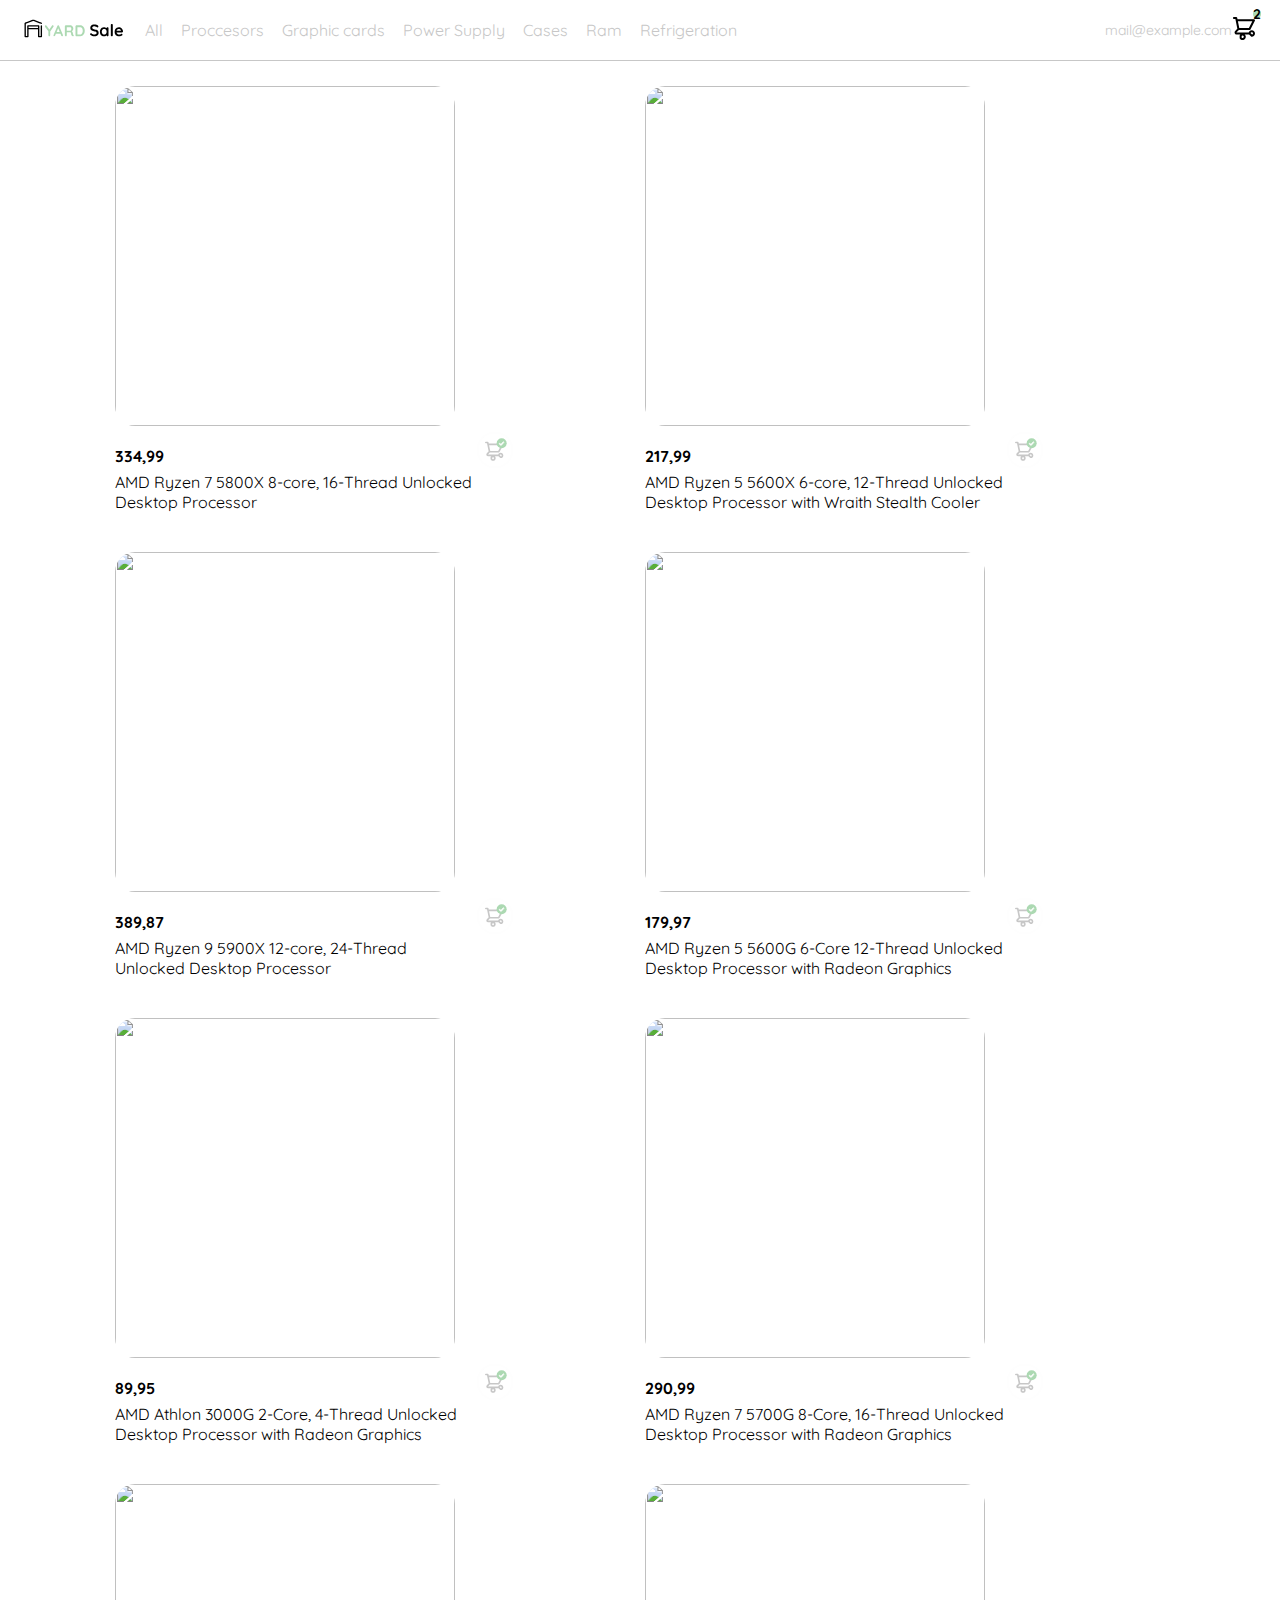
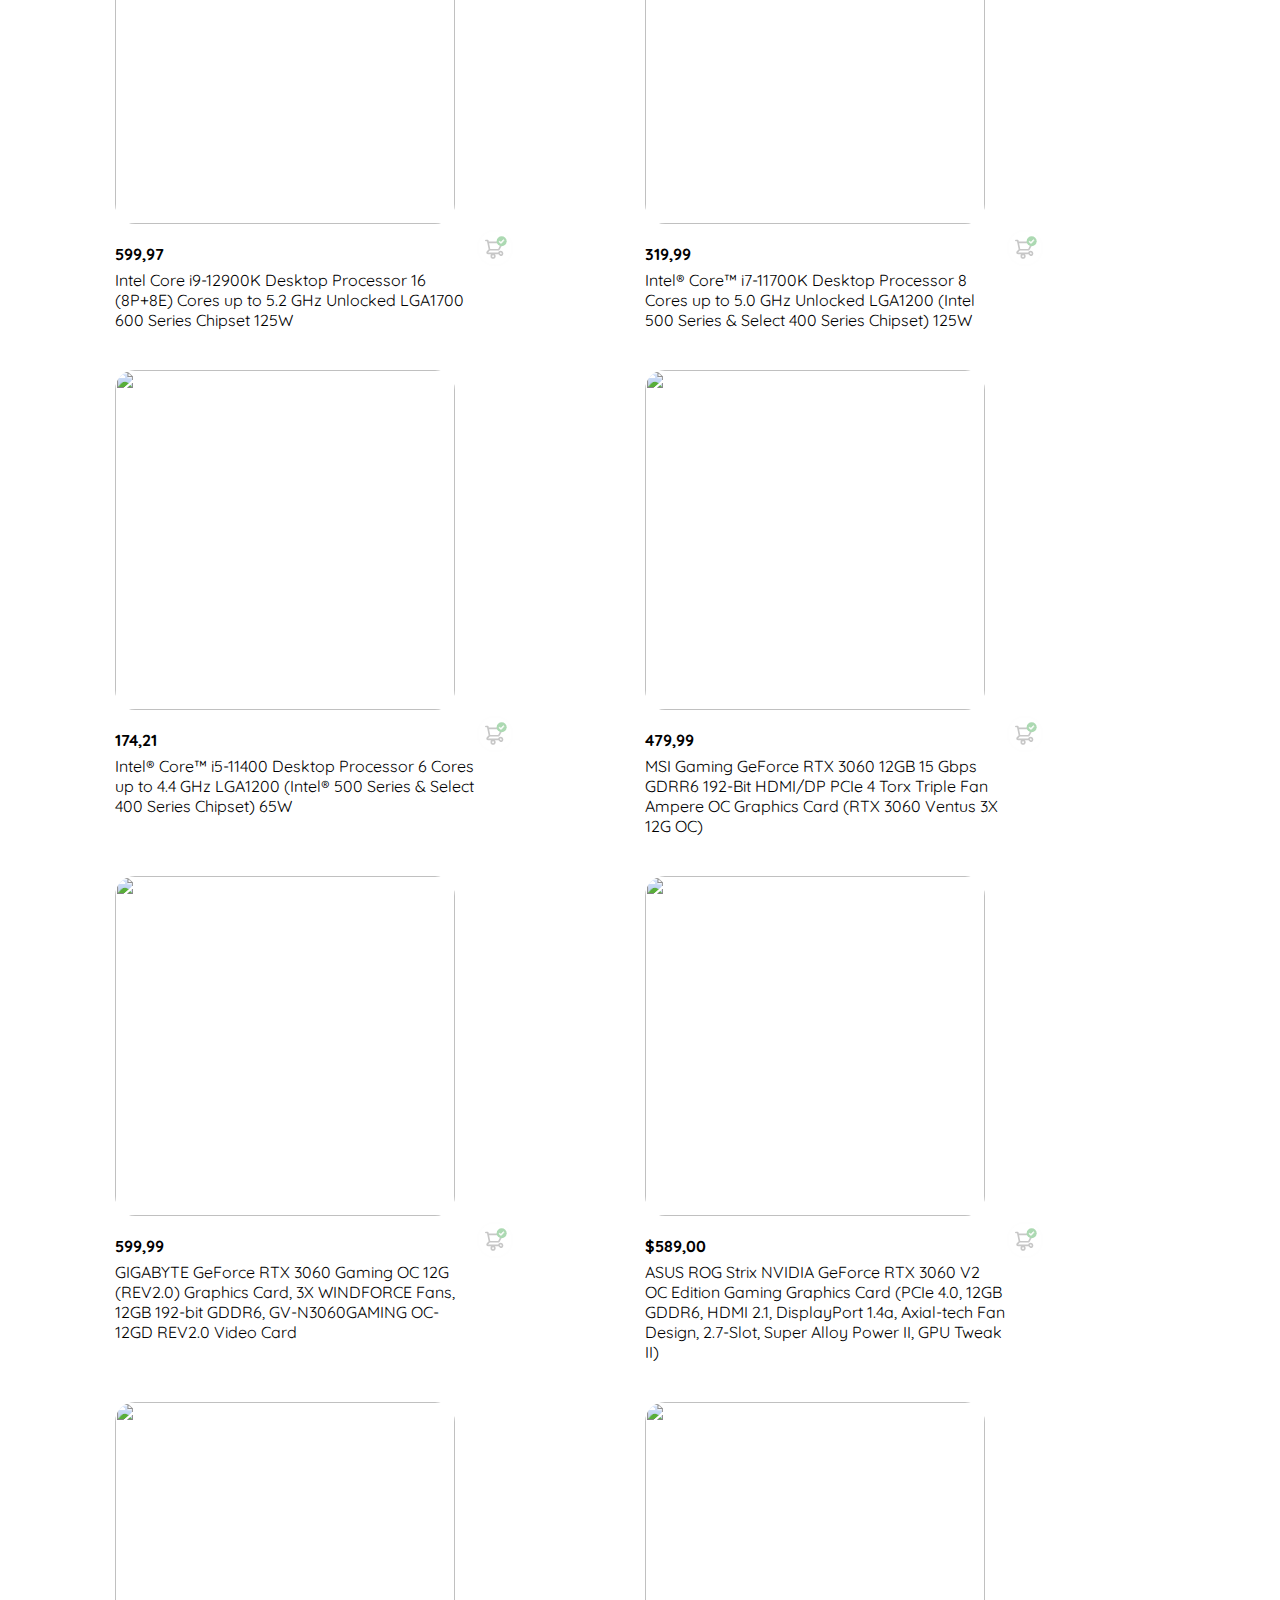
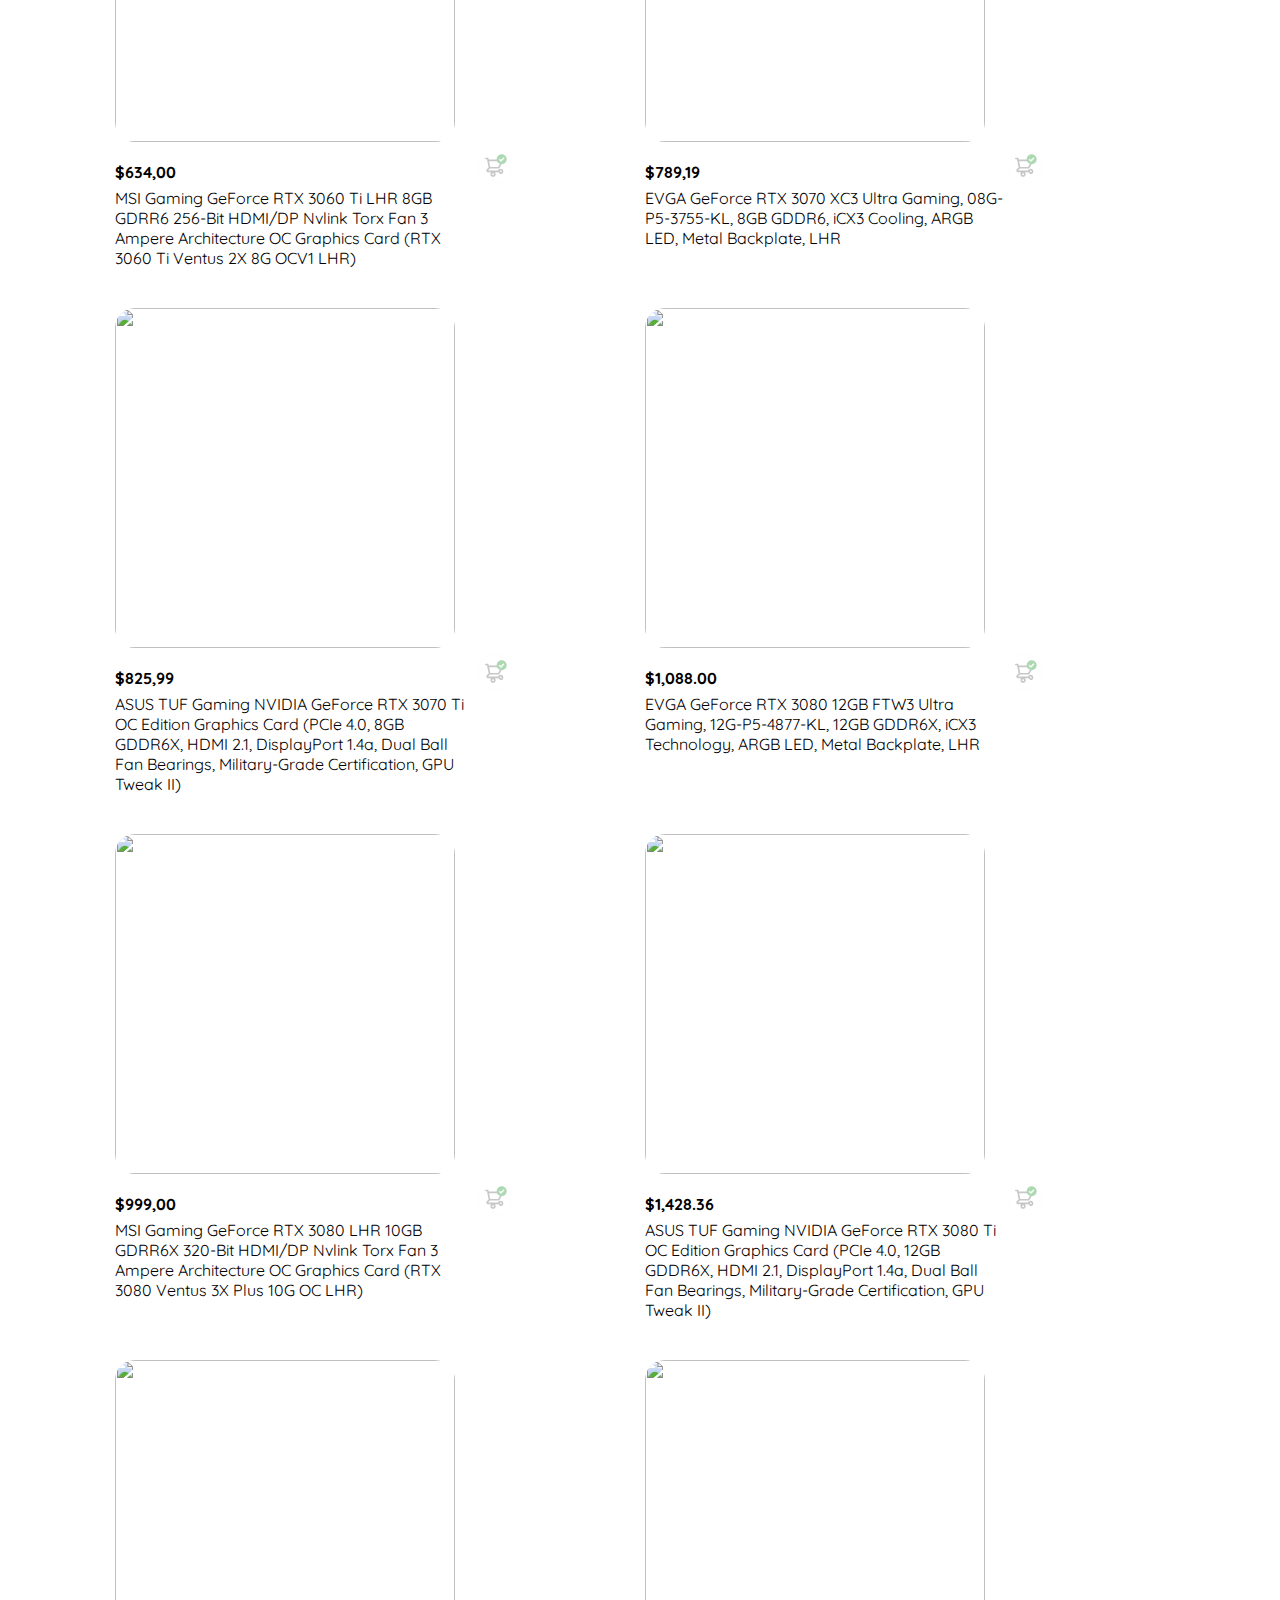
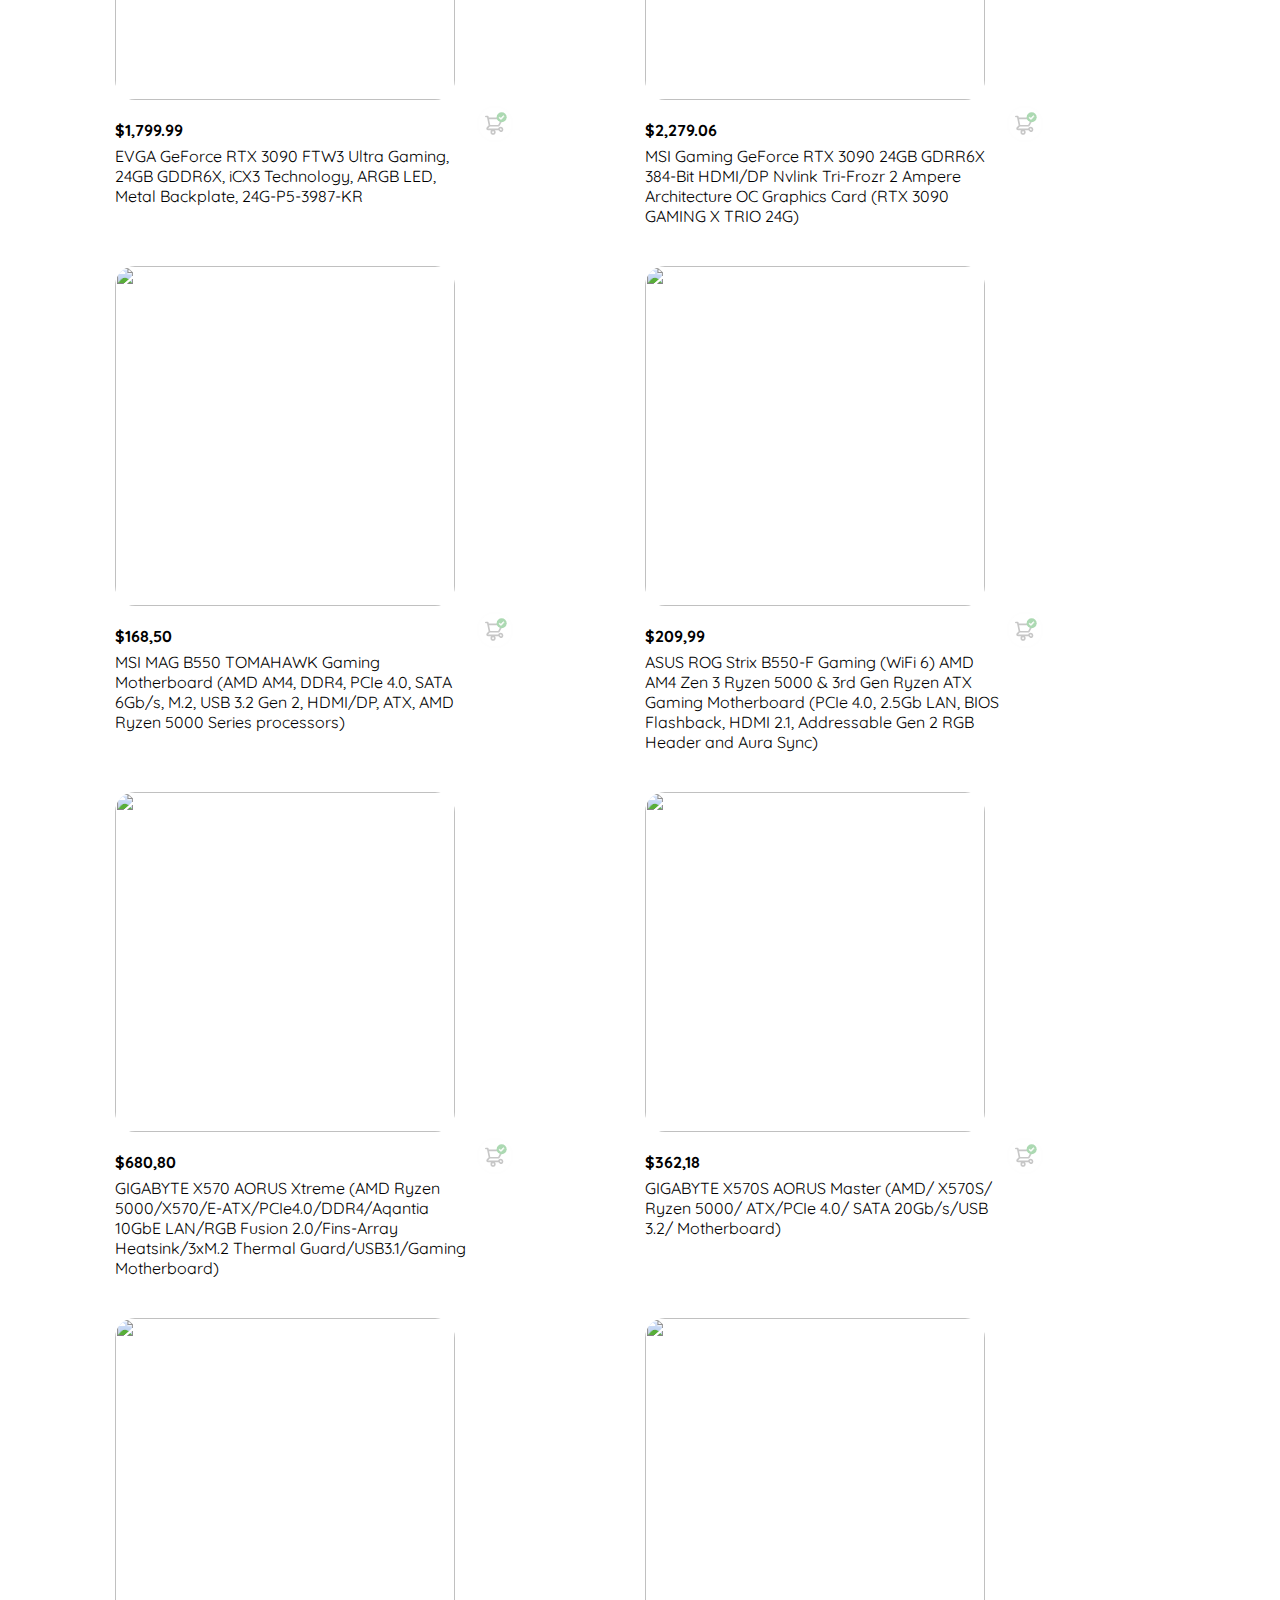
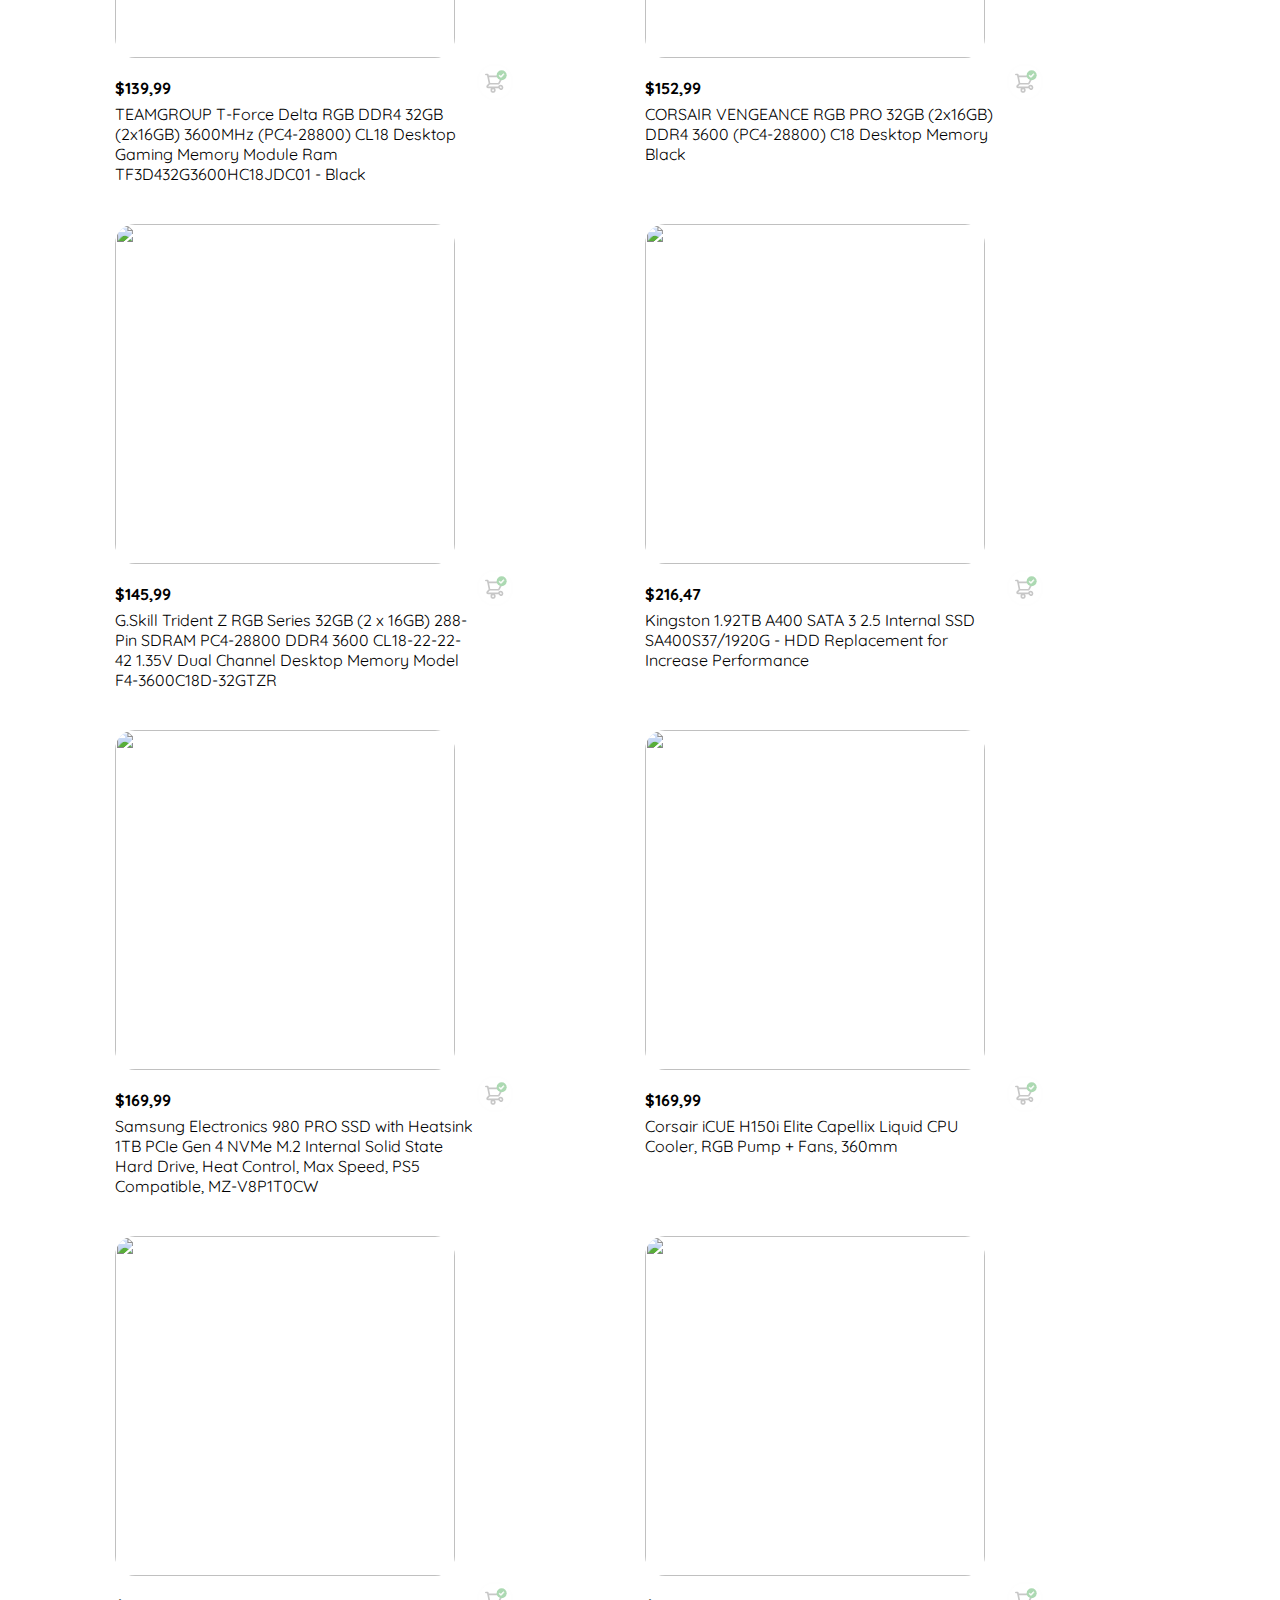
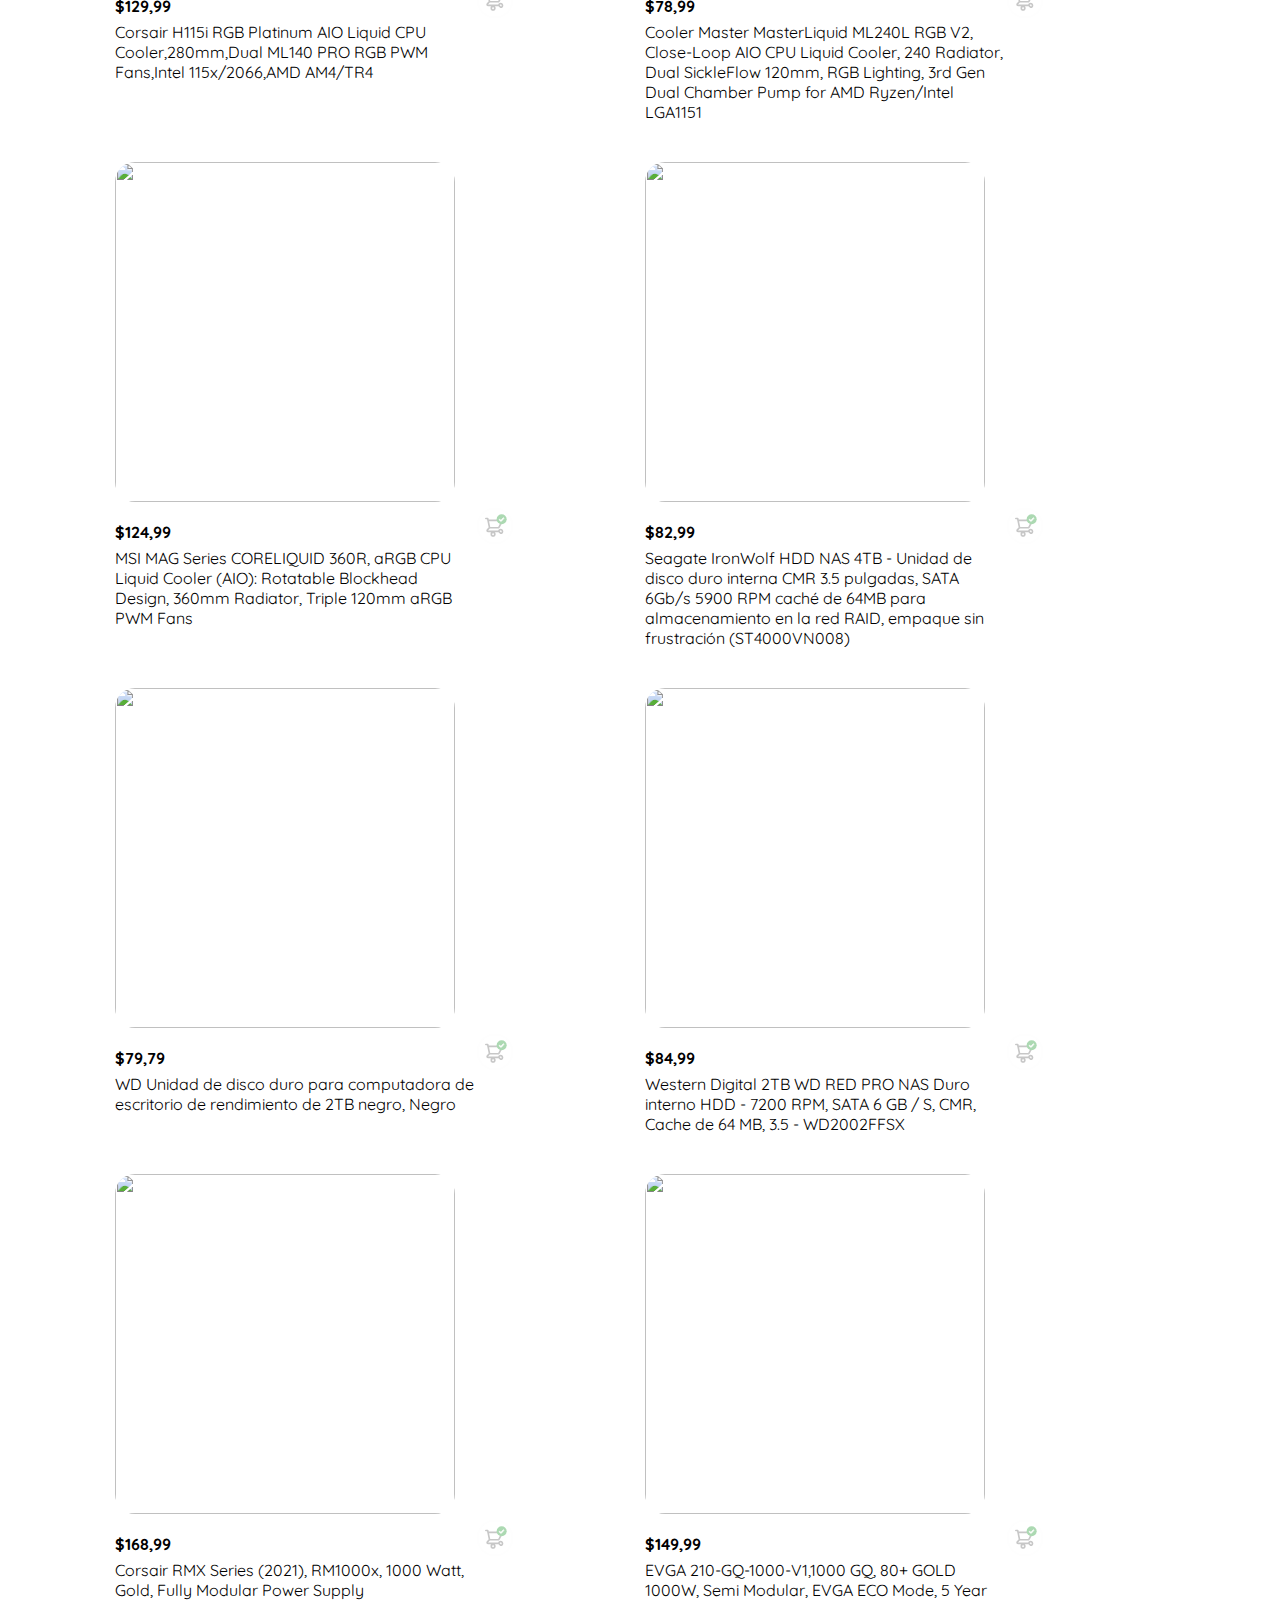
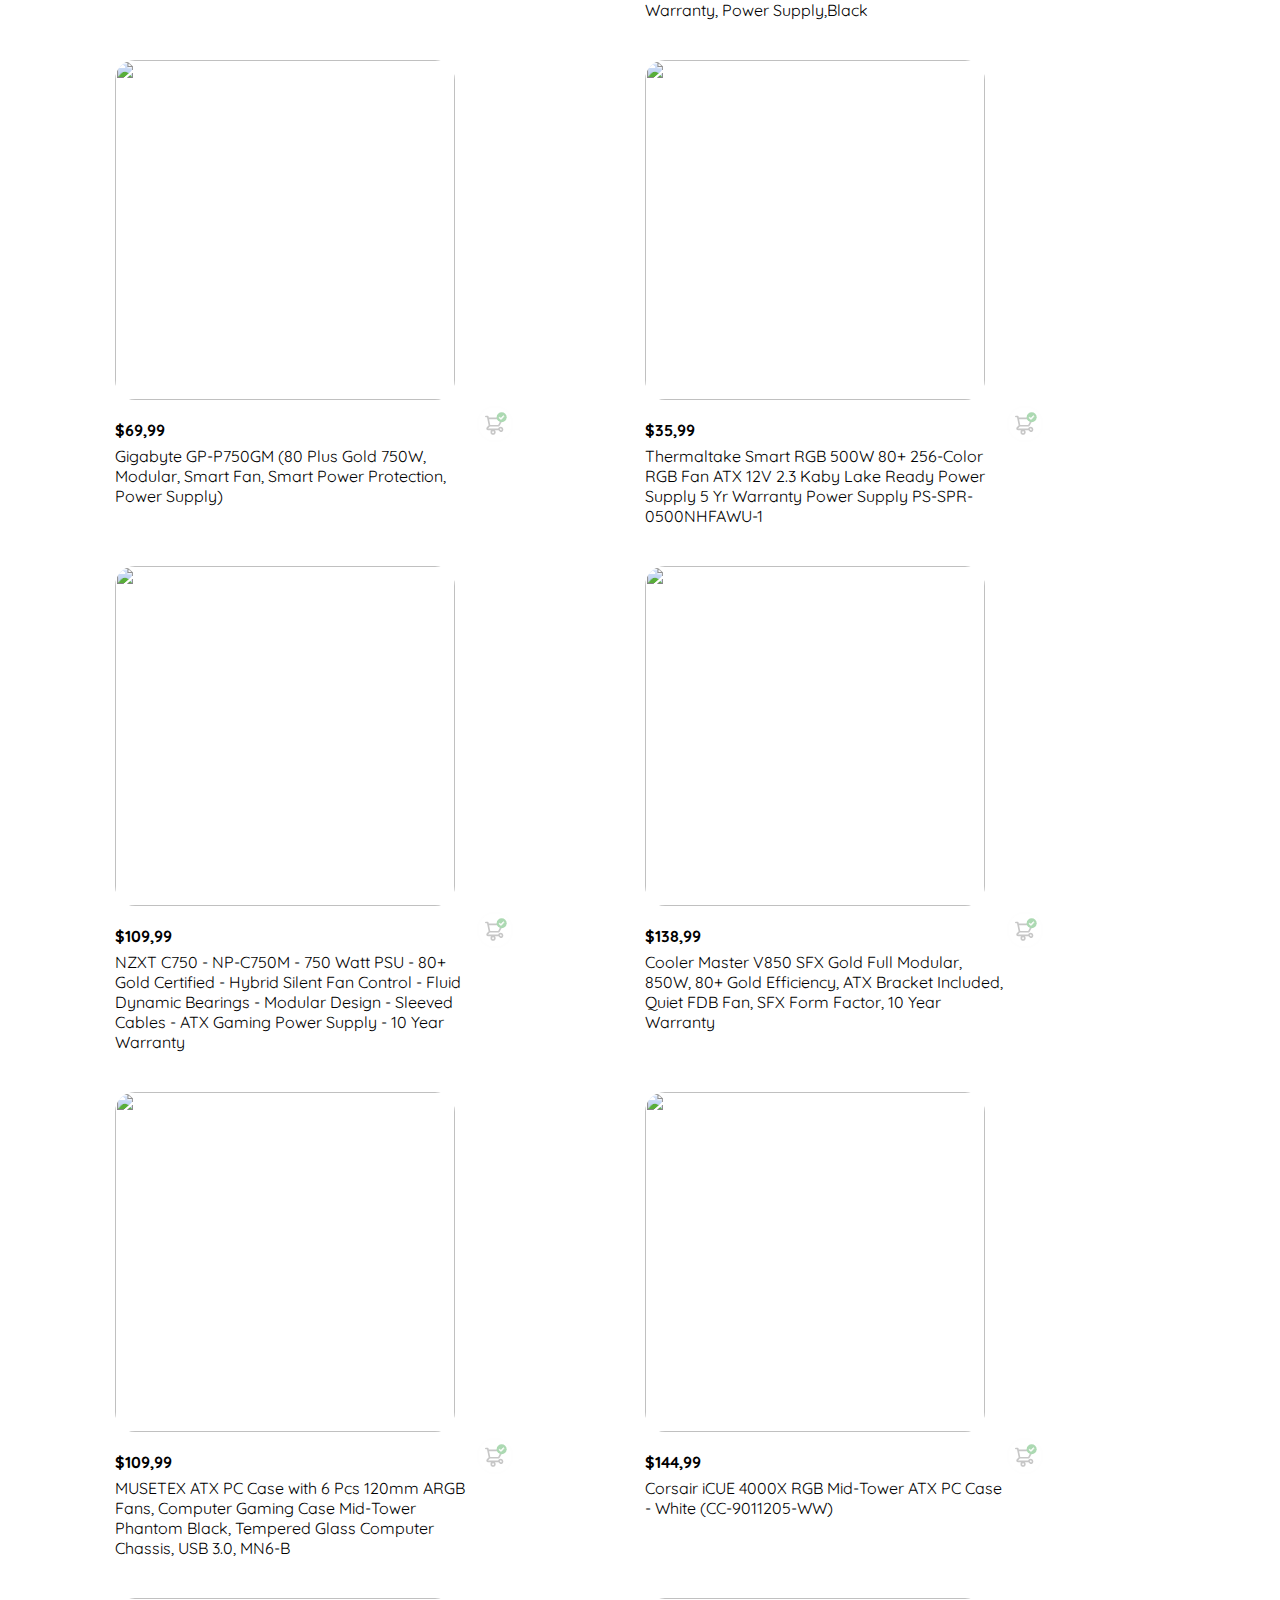
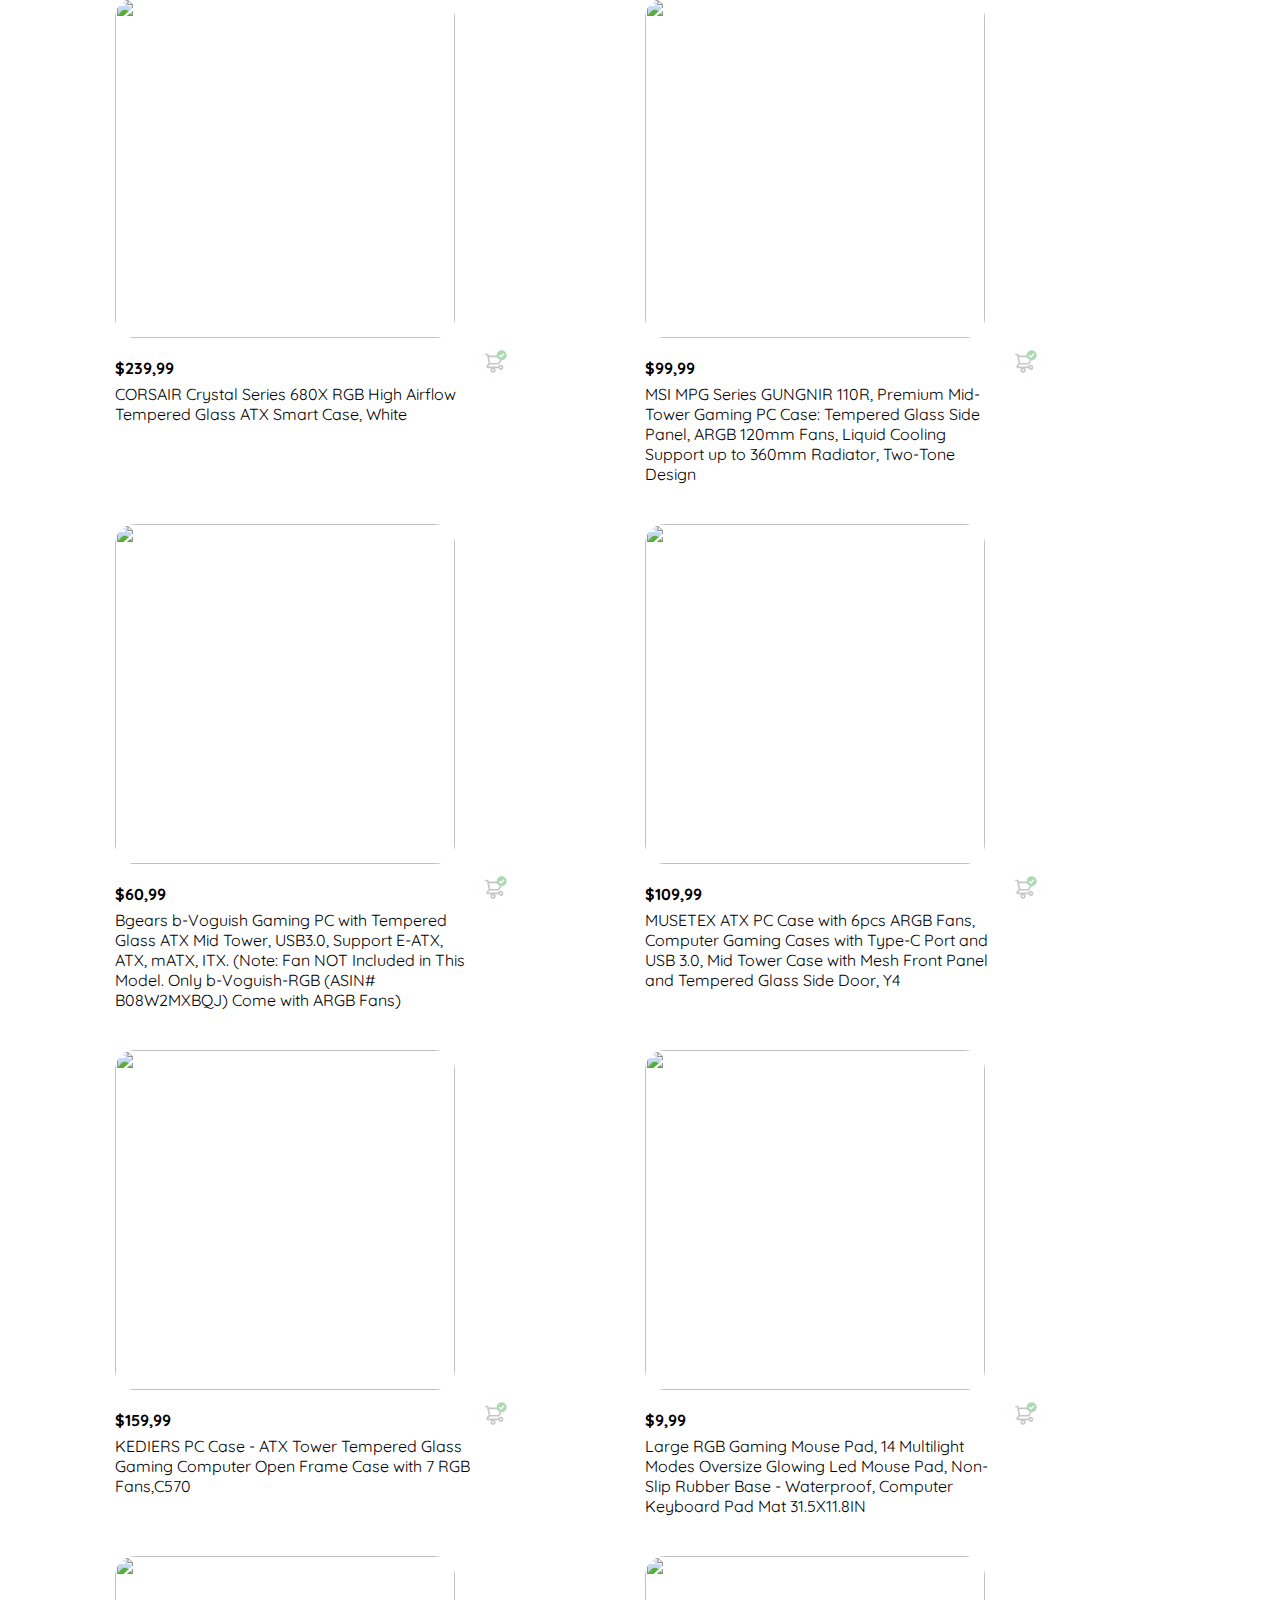
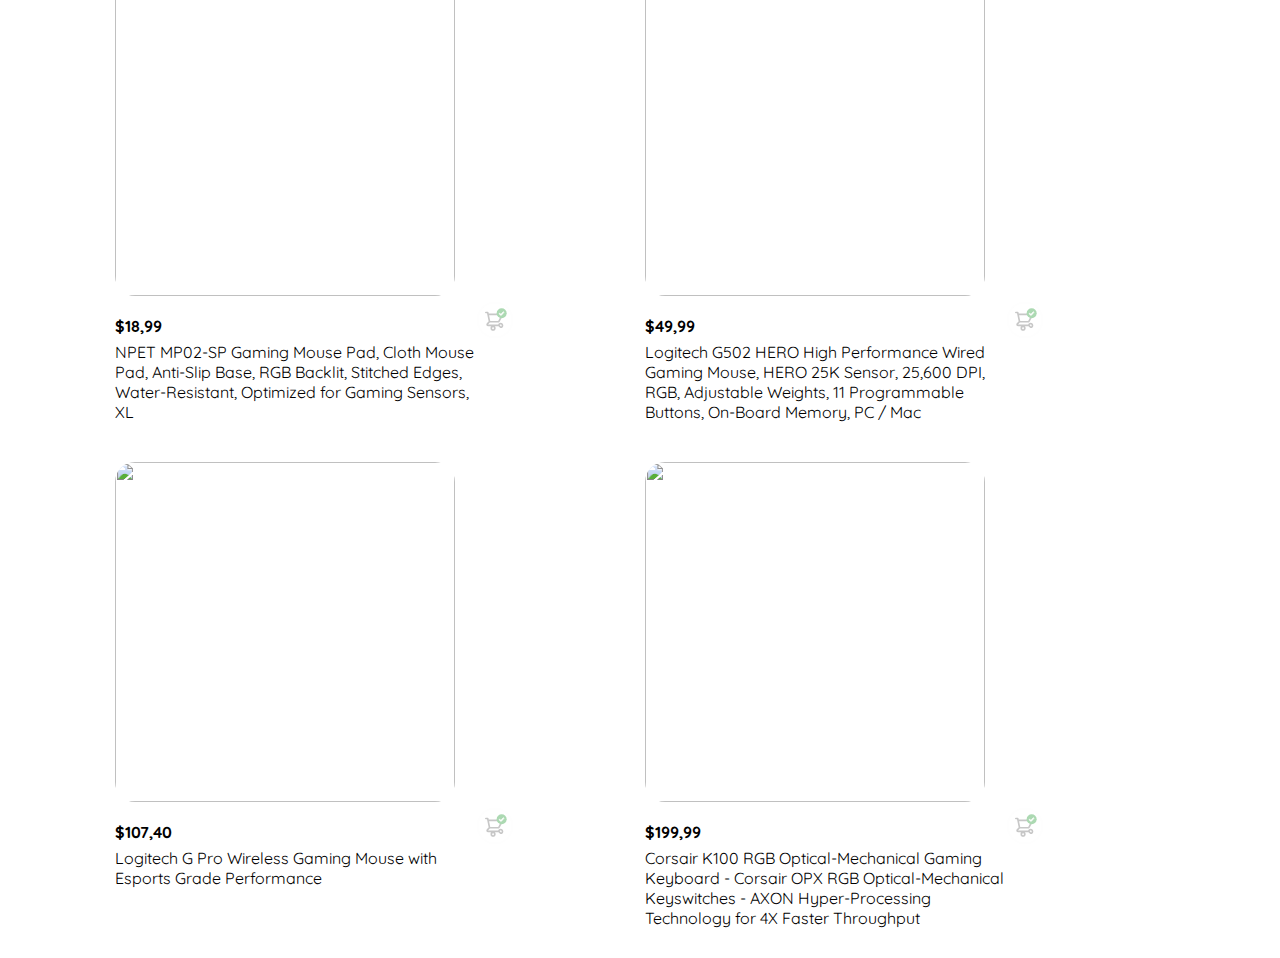
==== commit a10bb519: "Quinto commit del proyecto con correcciones y se agrega el detalle de los productos." ====
--- a/index.html
+++ b/index.html
@@ -126,7 +126,7 @@
         </div>
     </nav>
 
-    <aside class="product-detail">
+    <aside id="shoppingCartContainer" class="containerInactive" >
         <div class="title-container">
             <img src="./icons/flechita.svg" alt="arrow">
             <p class="title">My order</p>
@@ -195,11 +195,32 @@
     </aside>
 
 
+    <aside id="productDetail" class="inactive">
+        <div class="product-detail-close">
+            <img src="icons/icon_close.png" alt="close">
+
+        </div>
+        <img src="https://m.media-amazon.com/images/I/71t5WWhtLTL._AC_SX679_.jpg" alt="rtx">
+        <div class="product-info2">
+            <p>$1658,99</p>
+            <p>RTX 3080</p>
+            <p>The latest iteration of MSI’s iconic GAMING series once again brings performance, low-noise efficiency,
+                and aesthetics that hardcore gamers have come to recognize and trust. Now you too can enjoy all your
+                favorite games with a powerful graphics card that stays cool and silent. Just the way you like it. The
+                GeForce RTX 3080 delivers the ultra performance that gamers crave, powered by Ampere—NVIDIA's 2nd gen
+                RTX architecture. It's built with enhanced RT Cores and Tensor Cores, new streaming multiprocessors, and
+                superfast G6X memory for an amazing gaming experience. This GeForce RTX 3080 graphics card with LHR
+                (lite hash rate) delivers 43 MH/s ETH hash rate.</p>
+                <button class="primary-button add-to-cart-button">
+                    <img src="icons/bt_add_to_cart.svg" alt="addtocart">
+                    Add to cart
+                </button>
+        </div>
+    </aside>
+
 
     <section class="main-container">
         <div class="cards-container">
-
-
         </div>
     </section>
 
--- a/styles.css
+++ b/styles.css
@@ -217,9 +217,9 @@
     margin-bottom: 0px;
 }
 
-/* Aside (product detail) */
-
-.product-detail {
+/* Aside (carrito) */
+
+#shoppingCartContainer {
     background: var(--white);
     width: 360px;
     box-sizing: border-box;
@@ -327,12 +327,13 @@
     border-radius: 20px;
     object-fit: cover;
 }
-.product-info{
+
+.product-info {
     display: flex;
     justify-content: space-between;
-    align-items: center;
-    
-}
+    align-items: flex-start;
+}
+
 .product-info figure{
     margin: 0;
 }
@@ -352,6 +353,80 @@
     margin-top: 6px;
     margin-bottom: 30px;
 }
+/* Aside (product detail) */
+#productDetail{
+    width: 360px;
+    padding-bottom: 24px;
+    position: absolute;
+    right: 0;
+    background: var(--white);
+}
+
+.product-detail-close{
+    background: var(--white);
+    width: 14px;
+    height: 14px;
+    position: absolute;
+    top: 24px;
+    left: 24px;
+    z-index: 2;
+    padding: 12px;
+    border-radius: 50%;
+    
+}
+.product-detail-close:hover{
+    cursor: pointer;
+}
+.primary-button{
+    background-color: var(--hospital-green);
+    border-radius: 8px;
+    border: none;
+    color: var(--white);
+    width: 100%;
+    cursor: pointer;
+    font-size: var(--mediumfont);
+    font-weight: bold;
+    height: 50px;
+}
+.add-to-cart-button{
+    display: flex;
+    align-items: center;
+    justify-content: center;
+}
+#productDetail > img:nth-child(2){
+    width: 100%;
+    height: 360px;
+    object-fit: cover;
+    border-radius: 0 0 20px 20px;
+
+}
+.product-info2{
+    margin: 24px 24px 0 24px;
+}
+.product-info2 p:nth-child(1){
+    font-weight: bold;
+    font-size: var(--mediumfont);
+    margin-top: 0;
+    margin-bottom: 4px;
+}
+.product-info2 p:nth-child(2){
+    font-size: var(--mediumfont);
+    margin-top: 0;
+    margin-bottom: 36px;
+    color: var(--very-light-pink);
+}
+.product-info2 p:nth-child(3){
+    font-size: var(--smallfont);
+    margin-top: 0;
+    margin-bottom: 36px;
+    color: var(--very-light-pink);
+}
+@media(max-width:640px){
+    .product-detail{
+        width: 100%;
+    }
+}
+
 @media(max-width:1070px){
     .cards-container{
     grid-template-columns: repeat(auto-fill, 160px);
@@ -371,7 +446,7 @@
 }
 
 @media (max-width: 640px) {
-    .product-detail {
+    #shoppingCartContainer {
         width: 100%;
     }
 }
